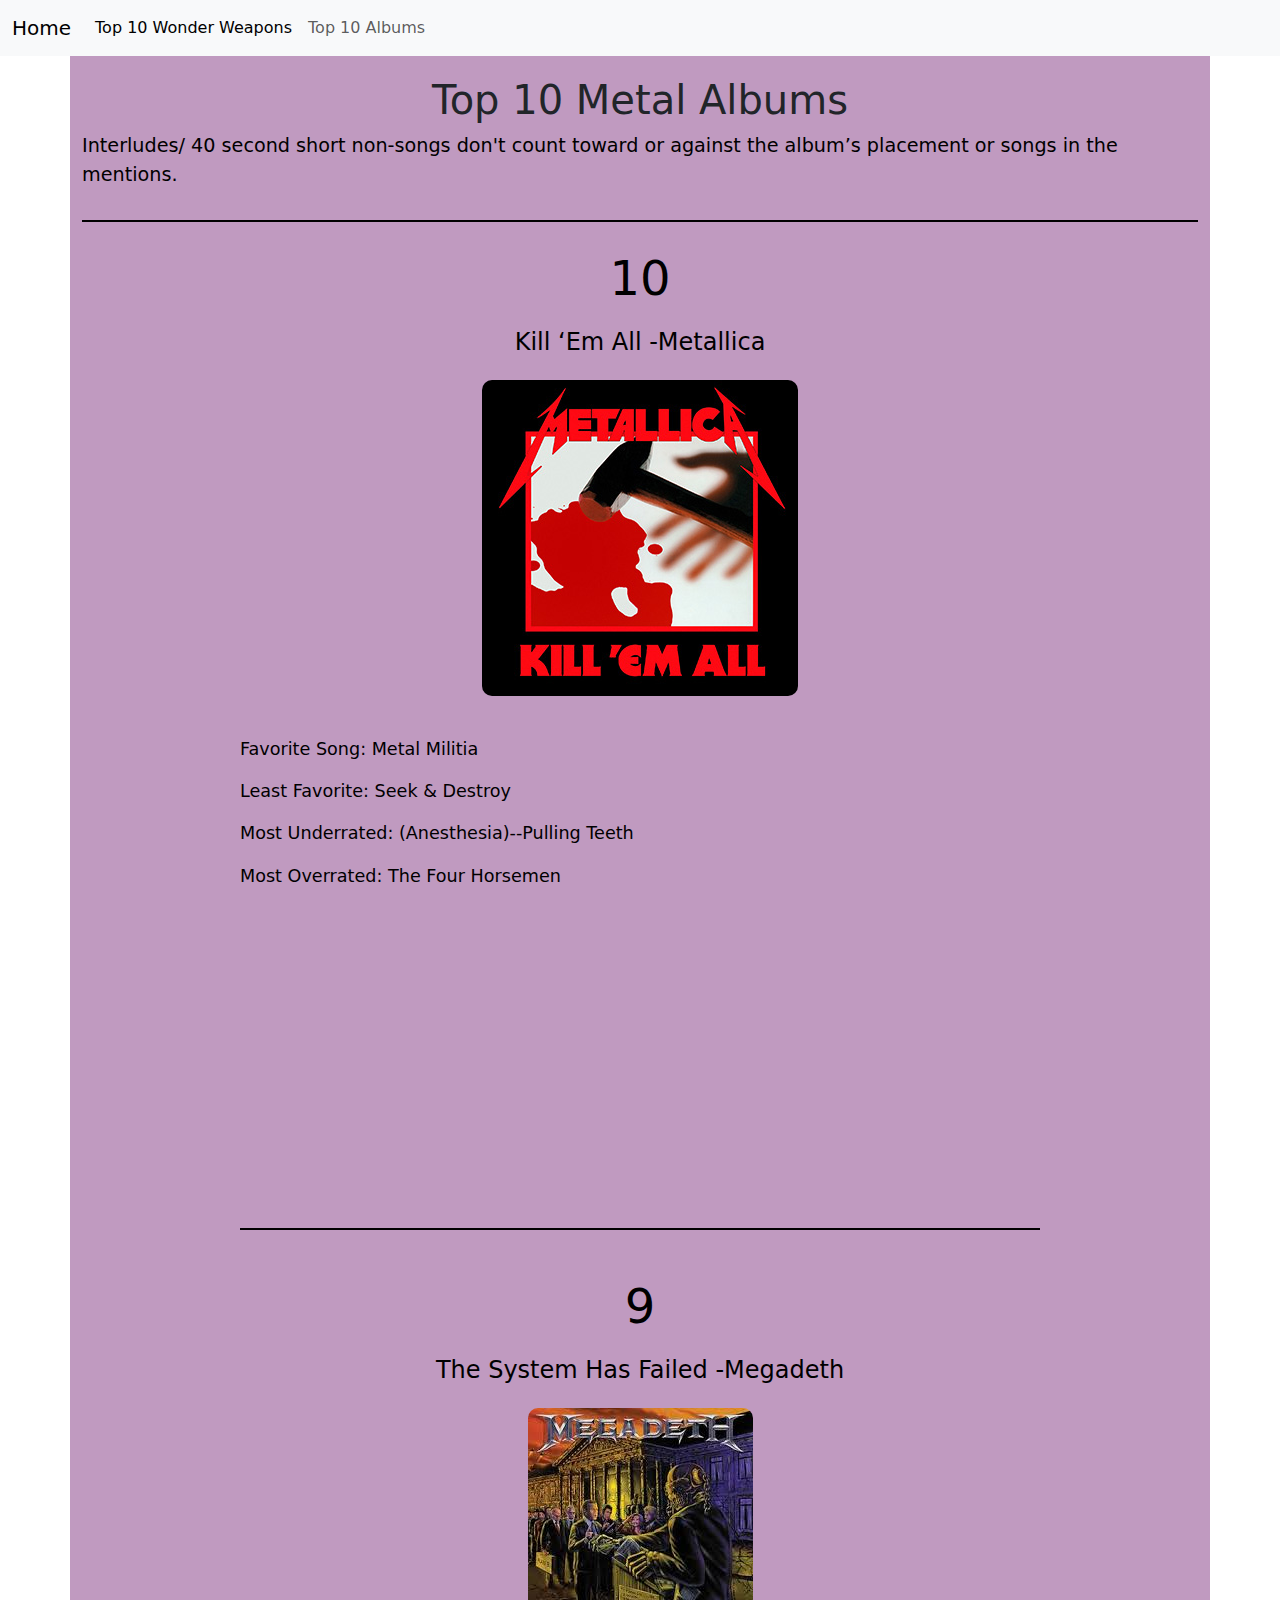
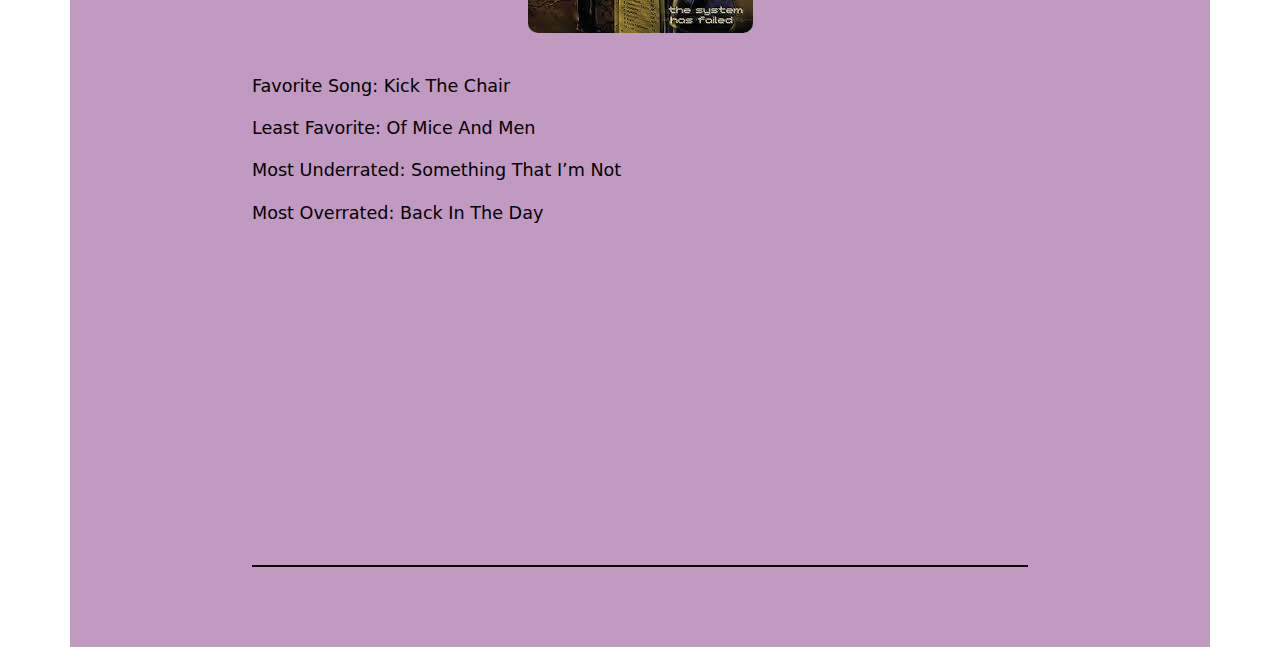
==== Pages/Albums10.html @ 33388f1d "Updt Temp" ====
<!doctype html>
<html lang="en">
  <head>
    <meta charset="utf-8">
    <meta name="viewport" content="width=device-width, initial-scale=1">
    <title>Top 10 Metal Albums</title>
    <link rel="stylesheet" href="../style.css">
    <link href="https://cdn.jsdelivr.net/npm/bootstrap@5.3.3/dist/css/bootstrap.min.css" rel="stylesheet" integrity="sha384-QWTKZyjpPEjISv5WaRU9OFeRpok6YctnYmDr5pNlyT2bRjXh0JMhjY6hW+ALEwIH" crossorigin="anonymous">
  </head>
  <body>

    <nav class="navbar navbar-expand-lg bg-body-tertiary">
        <div class="container-fluid">
          <a class="navbar-brand" href="../index.html">Home</a>
          <button class="navbar-toggler" type="button" data-bs-toggle="collapse" data-bs-target="#navbarSupportedContent" aria-controls="navbarSupportedContent" aria-expanded="false" aria-label="Toggle navigation">
            <span class="navbar-toggler-icon"></span>
          </button>
          <div class="collapse navbar-collapse" id="navbarSupportedContent">
            <ul class="navbar-nav me-auto mb-2 mb-lg-0">
              <li class="nav-item">
                <a class="nav-link active" aria-current="page" href="./Top10WonderWeapons.html">Top 10 Wonder Weapons</a>
              </li>
              <li class="nav-item">
                <a class="nav-link" href="./Albums10.html">Top 10 Albums</a>
              </li>
            </div>
        </div>
      </nav>



    <div class="container">
      <h1>Top 10 Metal Albums</h1>
      <p class="description">
        Interludes/ 40 second short non-songs don't count toward or against the album’s placement or songs in the mentions.
      </p>
      <div class="black-line"></div>
      

      <div class="weapon-ranking">
        <div class="rank-number">10</div>
        <div class="weapon-name">Kill ‘Em All -Metallica</div>
        <img
          class="weapon-image"
          src="../assets/AlbumCovers/Metallica_-_Kill_'Em_All_cover.jpg"
          alt="Kill em all"
        />
      </div>

      <div class="weapon-details">
        <p>Favorite Song: Metal Militia</p>
        <p>Least Favorite: Seek & Destroy</p>
        <p>Most Underrated: (Anesthesia)--Pulling Teeth</p>
        <p>Most Overrated: The Four Horsemen</p>
        <div class="center">
          <iframe width="560" height="315" src="https://www.youtube.com/embed/Iu5RT-3Kk08?si=b5c7g3G125PkaMPe" title="YouTube video player" frameborder="0" allow="accelerometer; autoplay; clipboard-write; encrypted-media; gyroscope; picture-in-picture; web-share" referrerpolicy="strict-origin-when-cross-origin" allowfullscreen></iframe>
      </div>

      <div class="black-line"></div>
        
      <div class="container">
      <div class="weapon-ranking">
        <div class="rank-number">9</div>
        <div class="weapon-name">The System Has Failed -Megadeth</div>
        <img
          class="weapon-image"
          src="../assets/AlbumCovers/Megadeth TSHF.jpg"
          alt="Kill em all"
        />
      </div>

      <div class="weapon-details">
        <p>Favorite Song: Kick The Chair</p>
        <p>Least Favorite: Of Mice And Men</p>
        <p>Most Underrated: Something That I’m Not</p>
        <p>Most Overrated: Back In The Day</p>
        <div class="center">
          <iframe width="560" height="315" src="https://www.youtube.com/embed/hDCAUJsULKE?si=nWB5c-pzXUw8uWWA" title="YouTube video player" frameborder="0" allow="accelerometer; autoplay; clipboard-write; encrypted-media; gyroscope; picture-in-picture; web-share" referrerpolicy="strict-origin-when-cross-origin" allowfullscreen></iframe>
      </div>

      <div class="black-line"></div>



    <script src="https://cdn.jsdelivr.net/npm/bootstrap@5.3.3/dist/js/bootstrap.bundle.min.js" integrity="sha384-YvpcrYf0tY3lHB60NNkmXc5s9fDVZLESaAA55NDzOxhy9GkcIdslK1eN7N6jIeHz" crossorigin="anonymous"></script>
  </body>
</html>
---- style.css ----
body {
    margin: 0;
    font-family: Arial, sans-serif;
    background-color: #d1b3d1;
  }
  
  .center {
    text-align: center;
  }
  
  .container {
    background-color: #c09ac0;
    padding: 20px;
    text-align: center;
    margin-left: 10%;
    margin-right: 10%;
  }
  
  h1 {
    font-size: 2.5rem;
    margin-bottom: 10px;
    color: #000;
  }
  
  .black-line {
    border: 1px solid black;
    width: 100%;
  }
  
  .description {
    font-size: 1.2rem;
    color: #000;
    margin-bottom: 30px;
    text-align: left;
  }
  
  .weapon-ranking {
    padding: 20px;
    border-radius: 5px;
  }
  
  .rank-number {
    font-size: 3rem;
    color: #000;
  }
  
  .weapon-name {
    font-size: 1.5rem;
    margin: 10px 0;
    color: #000;
  }
  
  .weapon-image {
    max-width: 50%;
    height: auto;
    border-radius: 10px;
    margin-top: 10px;
  }
  
  .weapon-details {
    margin: 20px auto;
    max-width: 800px;
    text-align: left;
    font-size: 1.1rem;
    color: #000;
  }
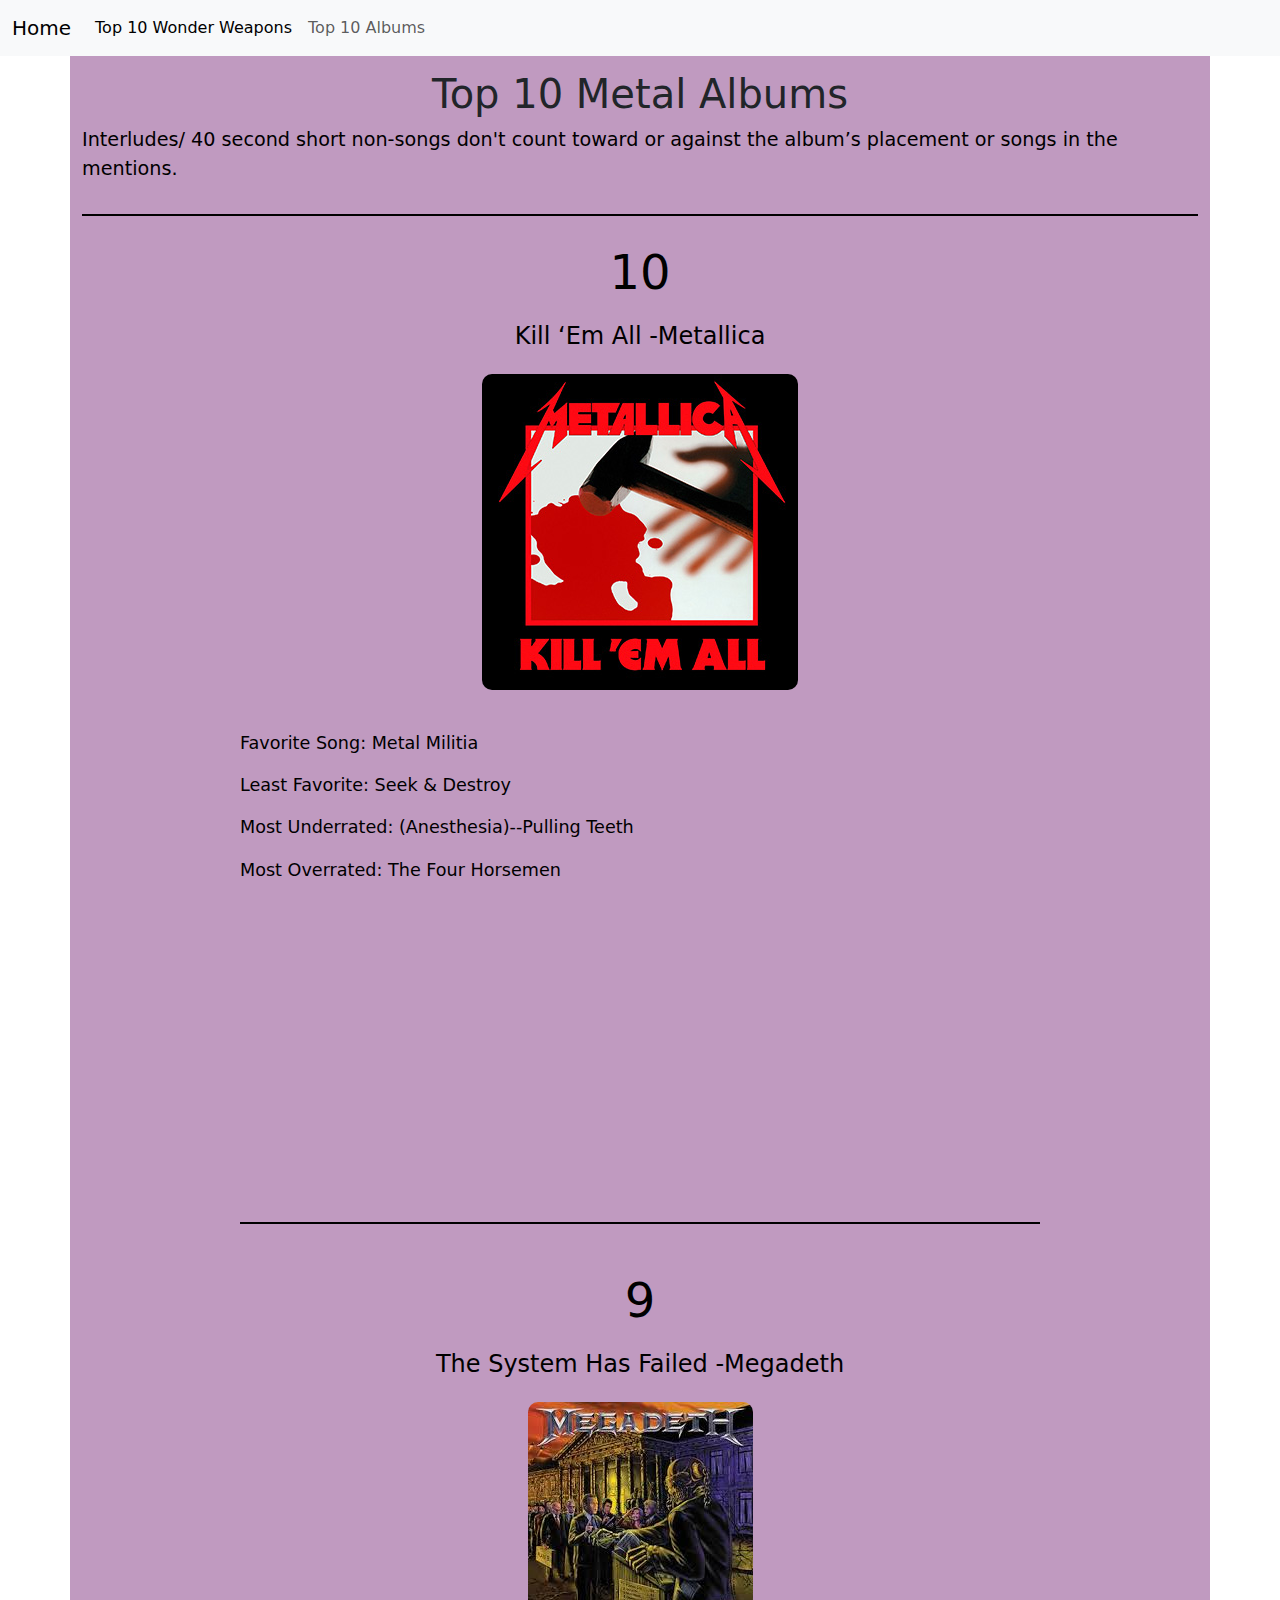
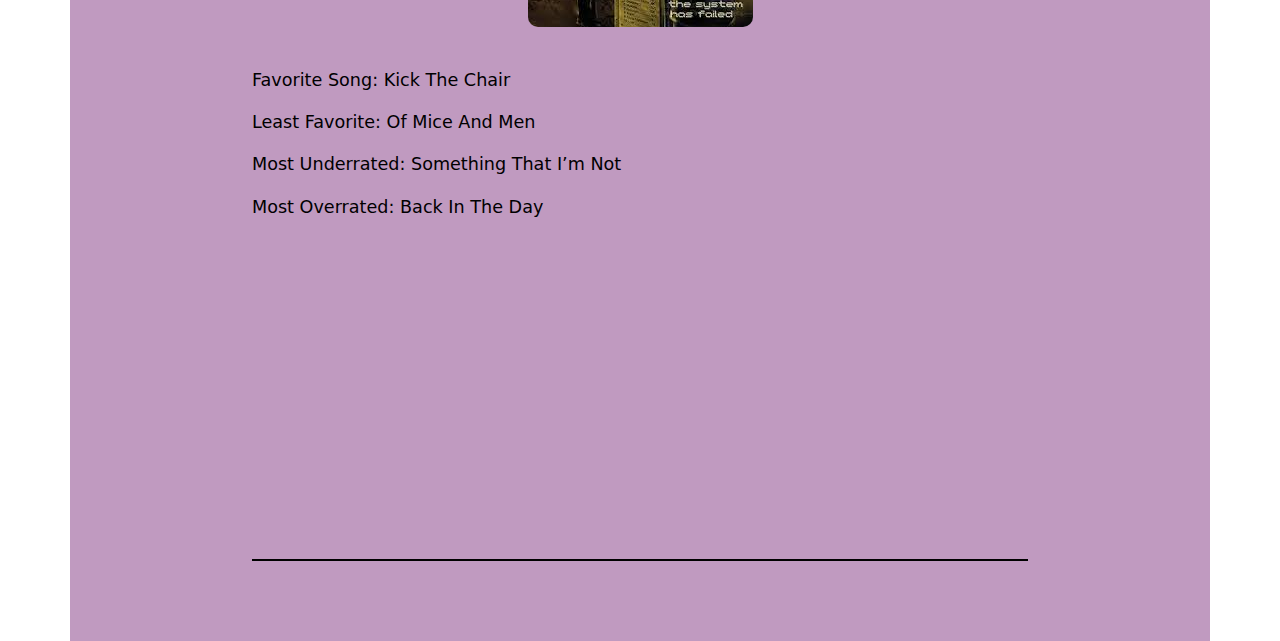
==== commit f420bf92: "upd temp2" ====
--- a/Pages/Albums10.html
+++ b/Pages/Albums10.html
@@ -9,7 +9,7 @@
   </head>
   <body>
 
-    <nav class="navbar navbar-expand-lg bg-body-tertiary">
+    <nav class="navbar navbar-expand-lg bg-body-tertiary fixed-top">
         <div class="container-fluid">
           <a class="navbar-brand" href="../index.html">Home</a>
           <button class="navbar-toggler" type="button" data-bs-toggle="collapse" data-bs-target="#navbarSupportedContent" aria-controls="navbarSupportedContent" aria-expanded="false" aria-label="Toggle navigation">
@@ -27,9 +27,8 @@
         </div>
       </nav>
 
-
-
-    <div class="container">
+      
+    <div class="container margin-top">
       <h1>Top 10 Metal Albums</h1>
       <p class="description">
         Interludes/ 40 second short non-songs don't count toward or against the album’s placement or songs in the mentions.
--- a/style.css
+++ b/style.css
@@ -1,67 +1,70 @@
 body {
-    margin: 0;
-    font-family: Arial, sans-serif;
-    background-color: #d1b3d1;
-  }
-  
-  .center {
-    text-align: center;
-  }
-  
-  .container {
-    background-color: #c09ac0;
-    padding: 20px;
-    text-align: center;
-    margin-left: 10%;
-    margin-right: 10%;
-  }
-  
-  h1 {
-    font-size: 2.5rem;
-    margin-bottom: 10px;
-    color: #000;
-  }
-  
-  .black-line {
-    border: 1px solid black;
-    width: 100%;
-  }
-  
-  .description {
-    font-size: 1.2rem;
-    color: #000;
-    margin-bottom: 30px;
-    text-align: left;
-  }
-  
-  .weapon-ranking {
-    padding: 20px;
-    border-radius: 5px;
-  }
-  
-  .rank-number {
-    font-size: 3rem;
-    color: #000;
-  }
-  
-  .weapon-name {
-    font-size: 1.5rem;
-    margin: 10px 0;
-    color: #000;
-  }
-  
-  .weapon-image {
-    max-width: 50%;
-    height: auto;
-    border-radius: 10px;
-    margin-top: 10px;
-  }
-  
-  .weapon-details {
-    margin: 20px auto;
-    max-width: 800px;
-    text-align: left;
-    font-size: 1.1rem;
-    color: #000;
-  }
-  +  margin: 0;
+  font-family: Arial, sans-serif;
+  background-color: #d1b3d1;
+}
+
+.center {
+  text-align: center;
+}
+
+.container {
+  background-color: #c09ac0;
+  padding: 20px;
+  text-align: center;
+  margin-left: 10%;
+  margin-right: 10%;
+}
+
+h1 {
+  font-size: 2.5rem;
+  margin-bottom: 10px;
+  color: #000;
+}
+
+.black-line {
+  border: 1px solid black;
+  width: 100%;
+}
+
+.description {
+  font-size: 1.2rem;
+  color: #000;
+  margin-bottom: 30px;
+  text-align: left;
+}
+
+.weapon-ranking {
+  padding: 20px;
+  border-radius: 5px;
+}
+
+.rank-number {
+  font-size: 3rem;
+  color: #000;
+}
+
+.weapon-name {
+  font-size: 1.5rem;
+  margin: 10px 0;
+  color: #000;
+}
+
+.weapon-image {
+  max-width: 50%;
+  height: auto;
+  border-radius: 10px;
+  margin-top: 10px;
+}
+
+.weapon-details {
+  margin: 20px auto;
+  max-width: 800px;
+  text-align: left;
+  font-size: 1.1rem;
+  color: #000;
+}
+
+.margin-top{
+  margin-top: 50px;
+}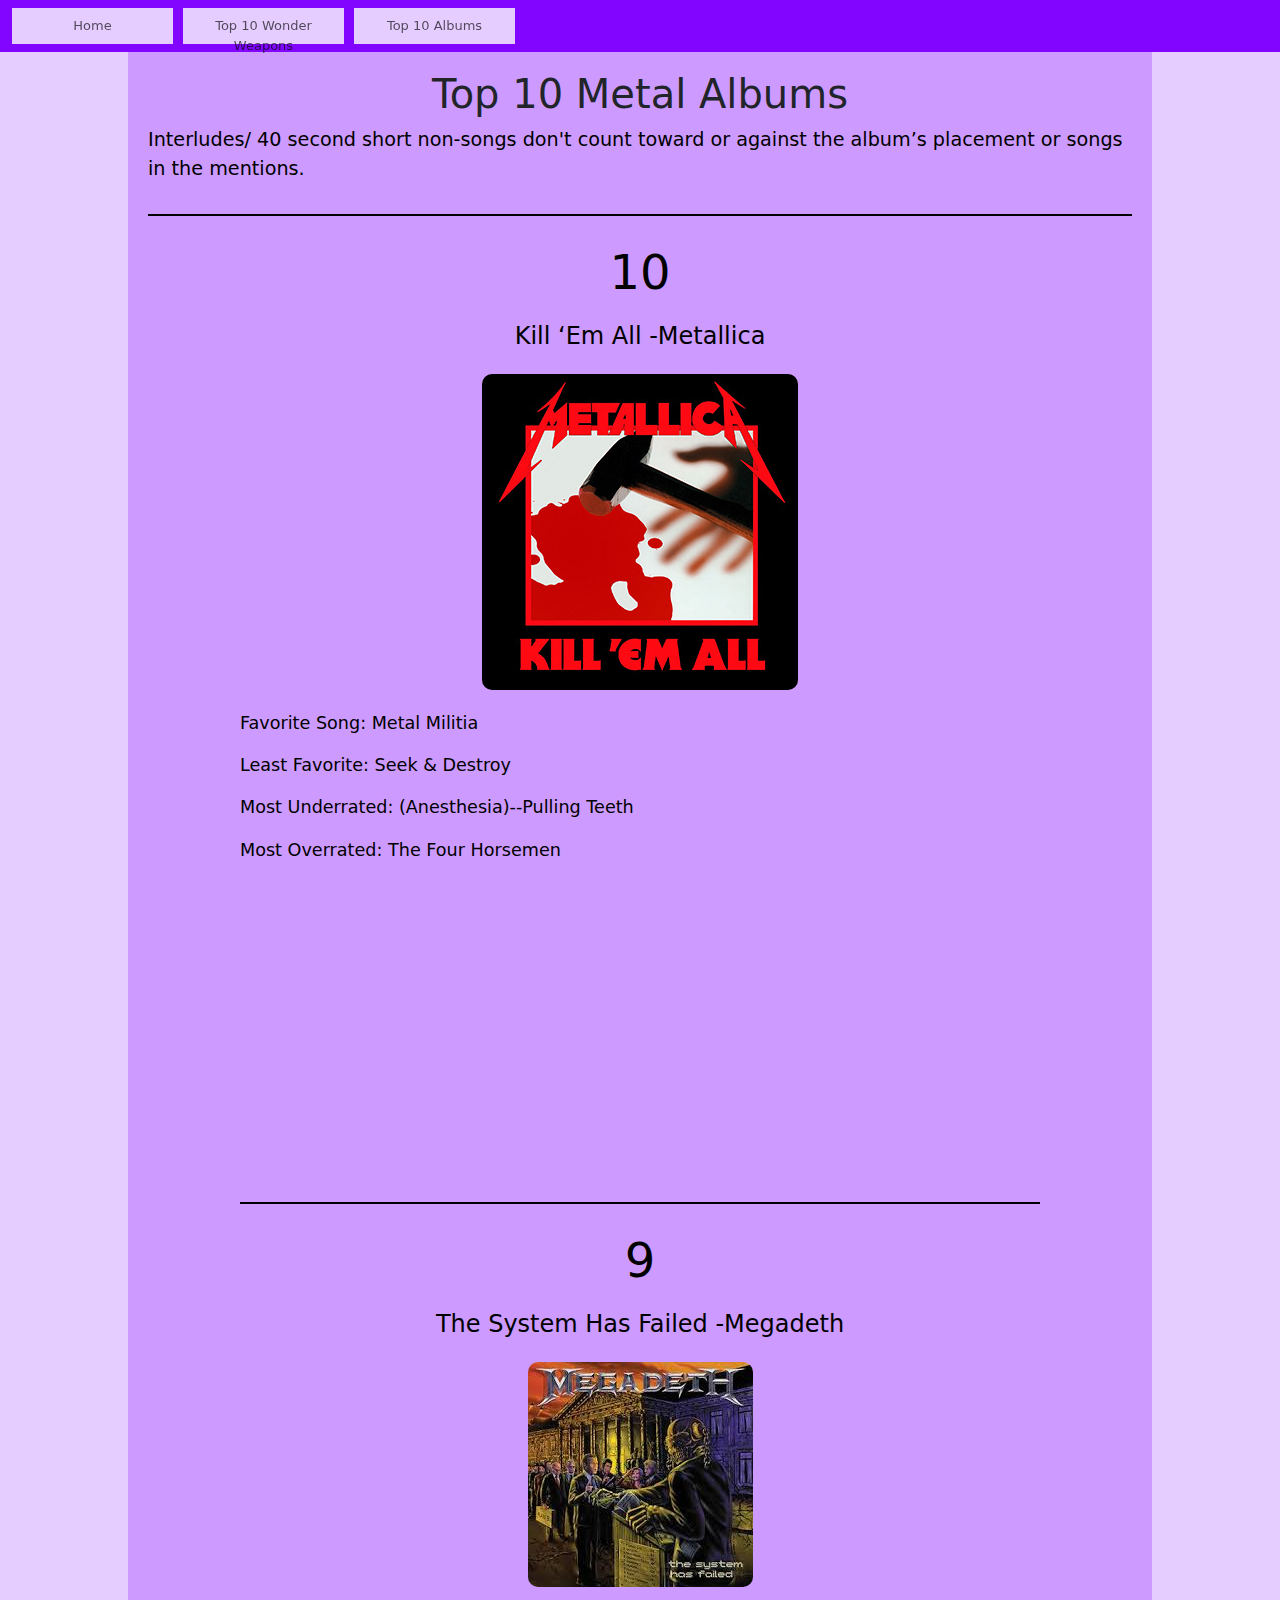
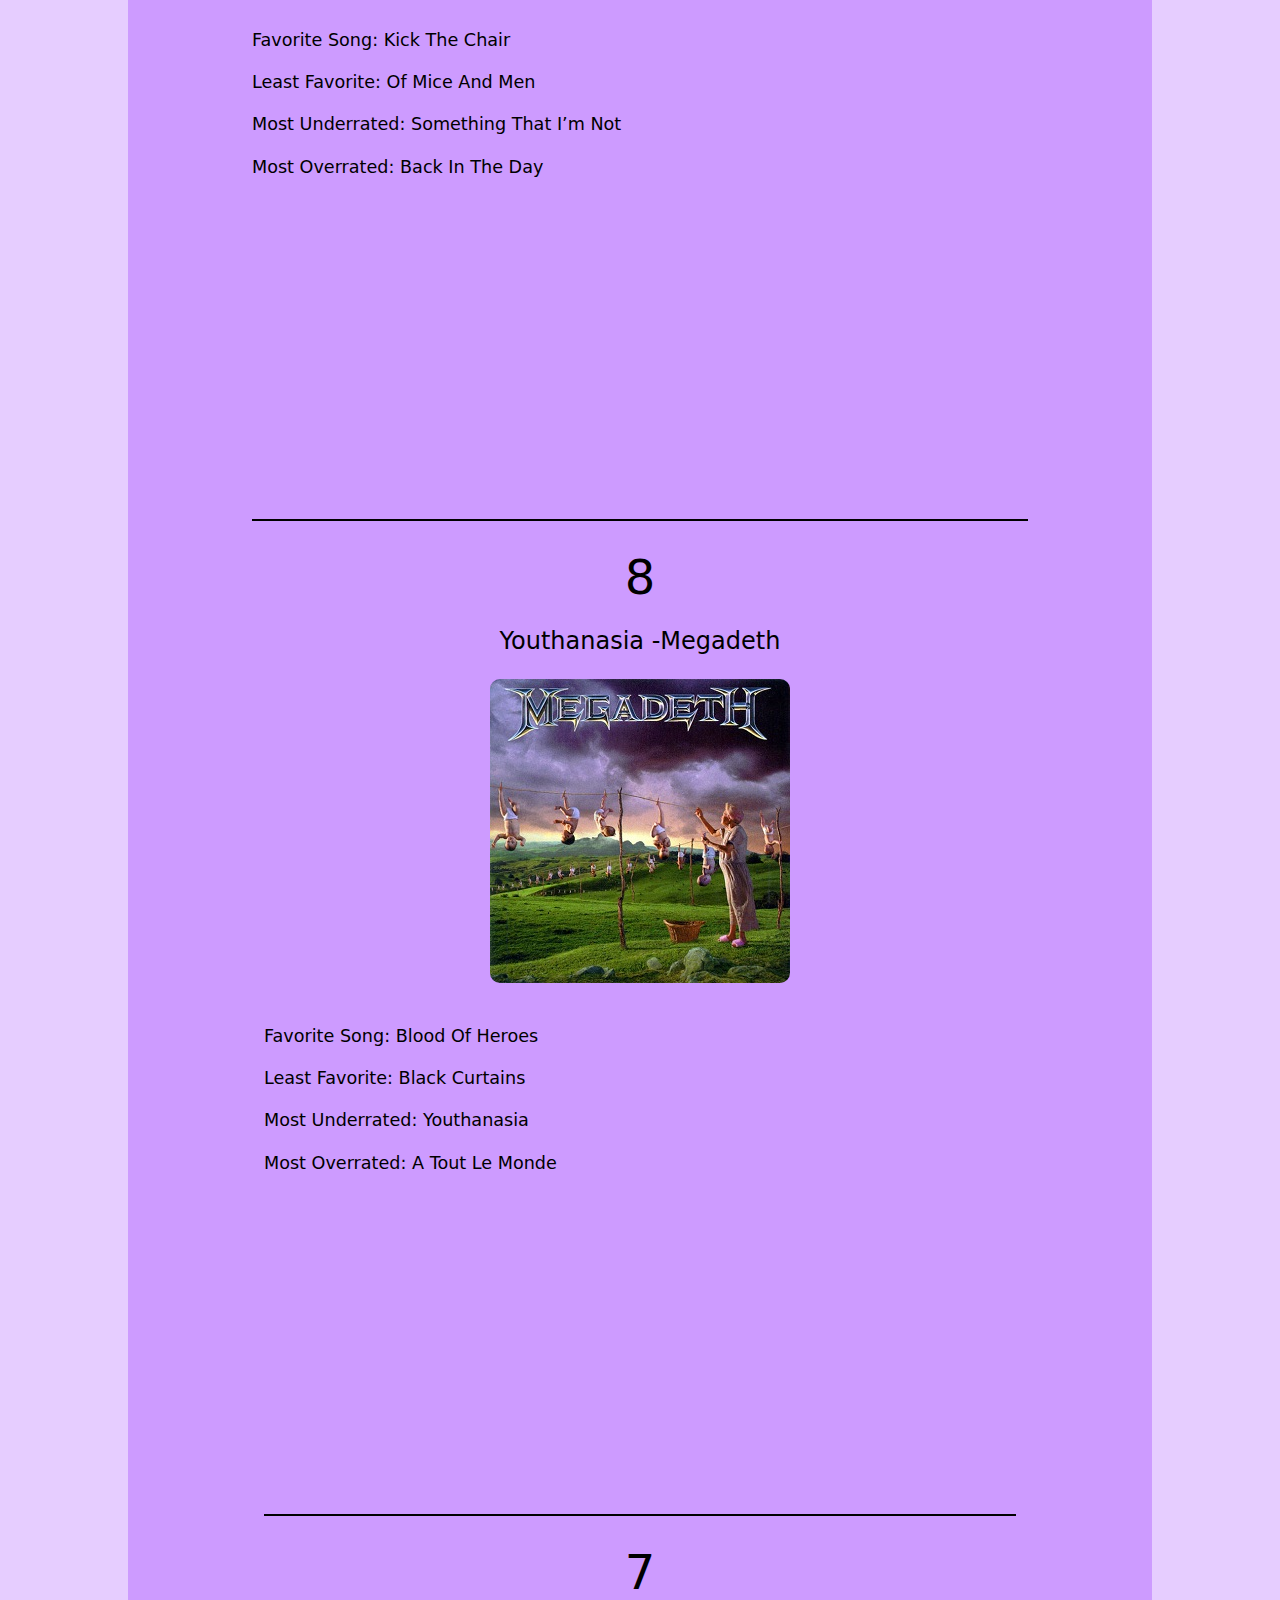
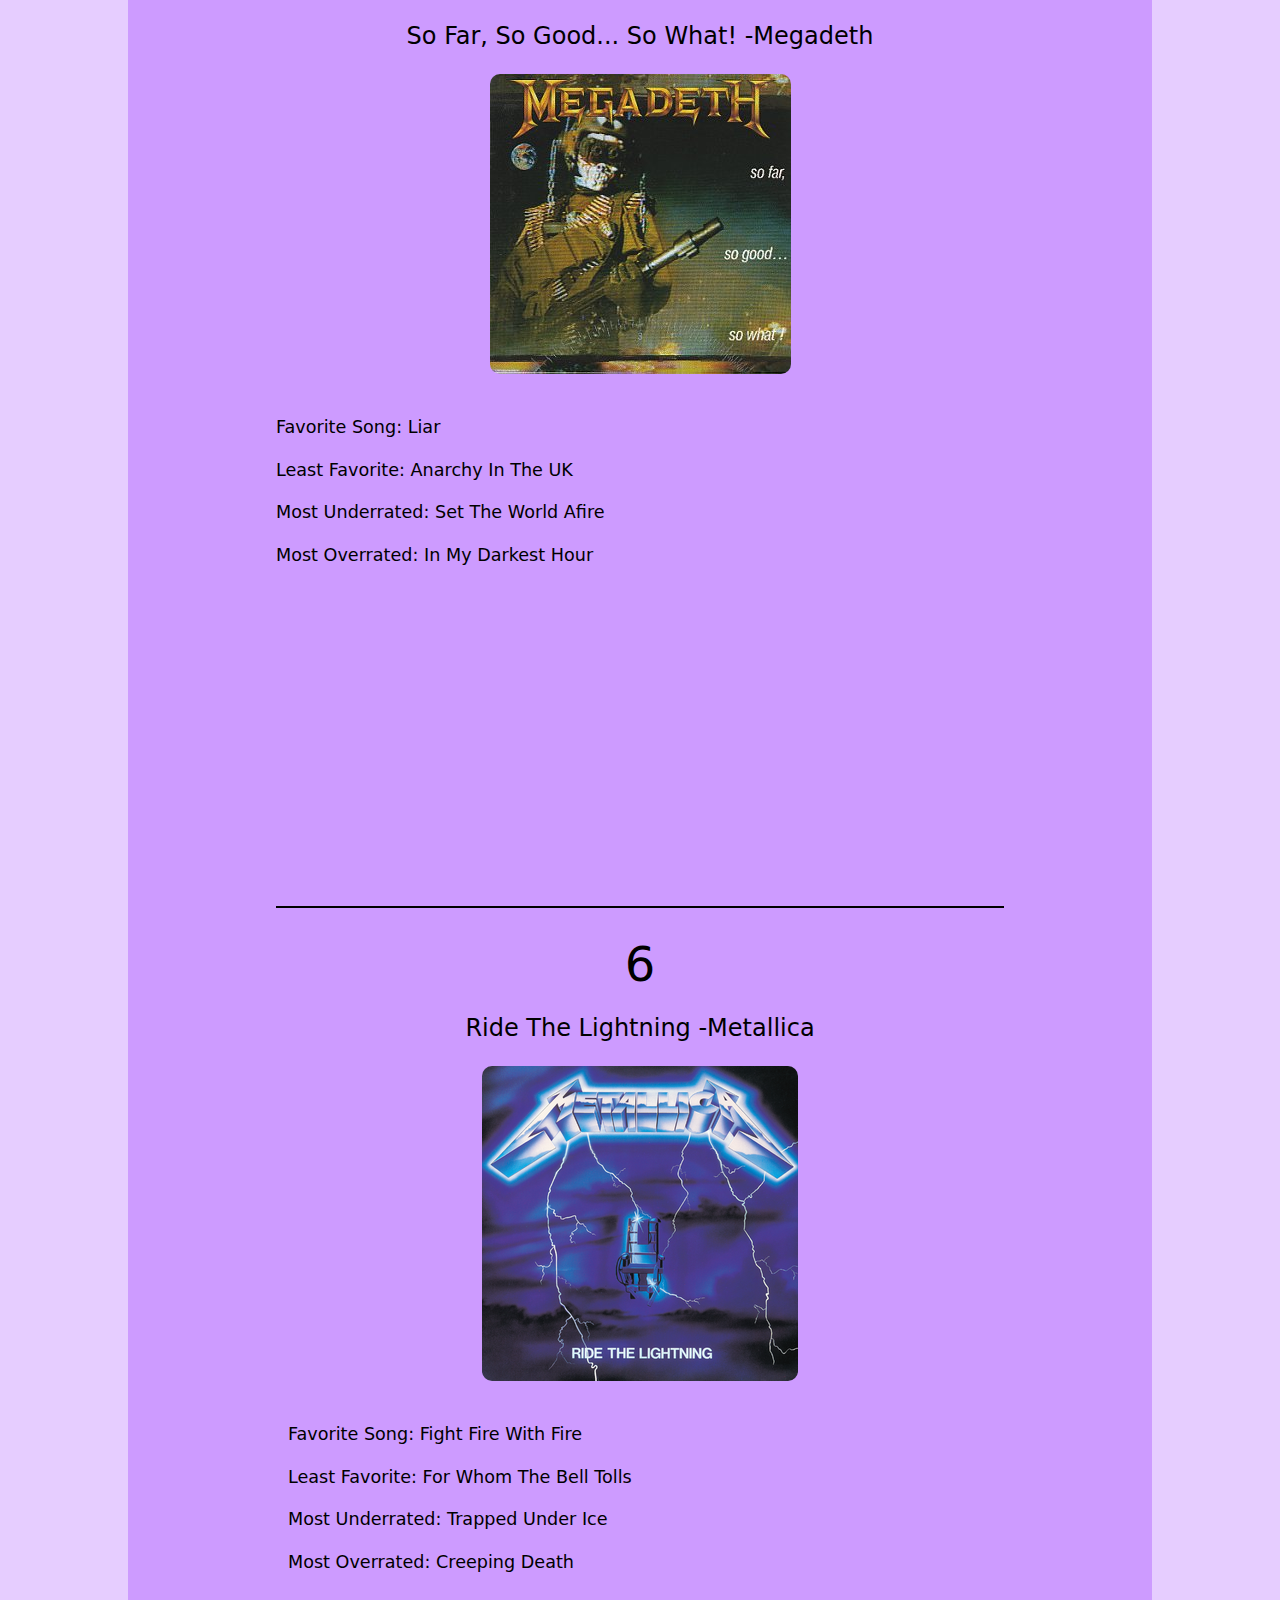
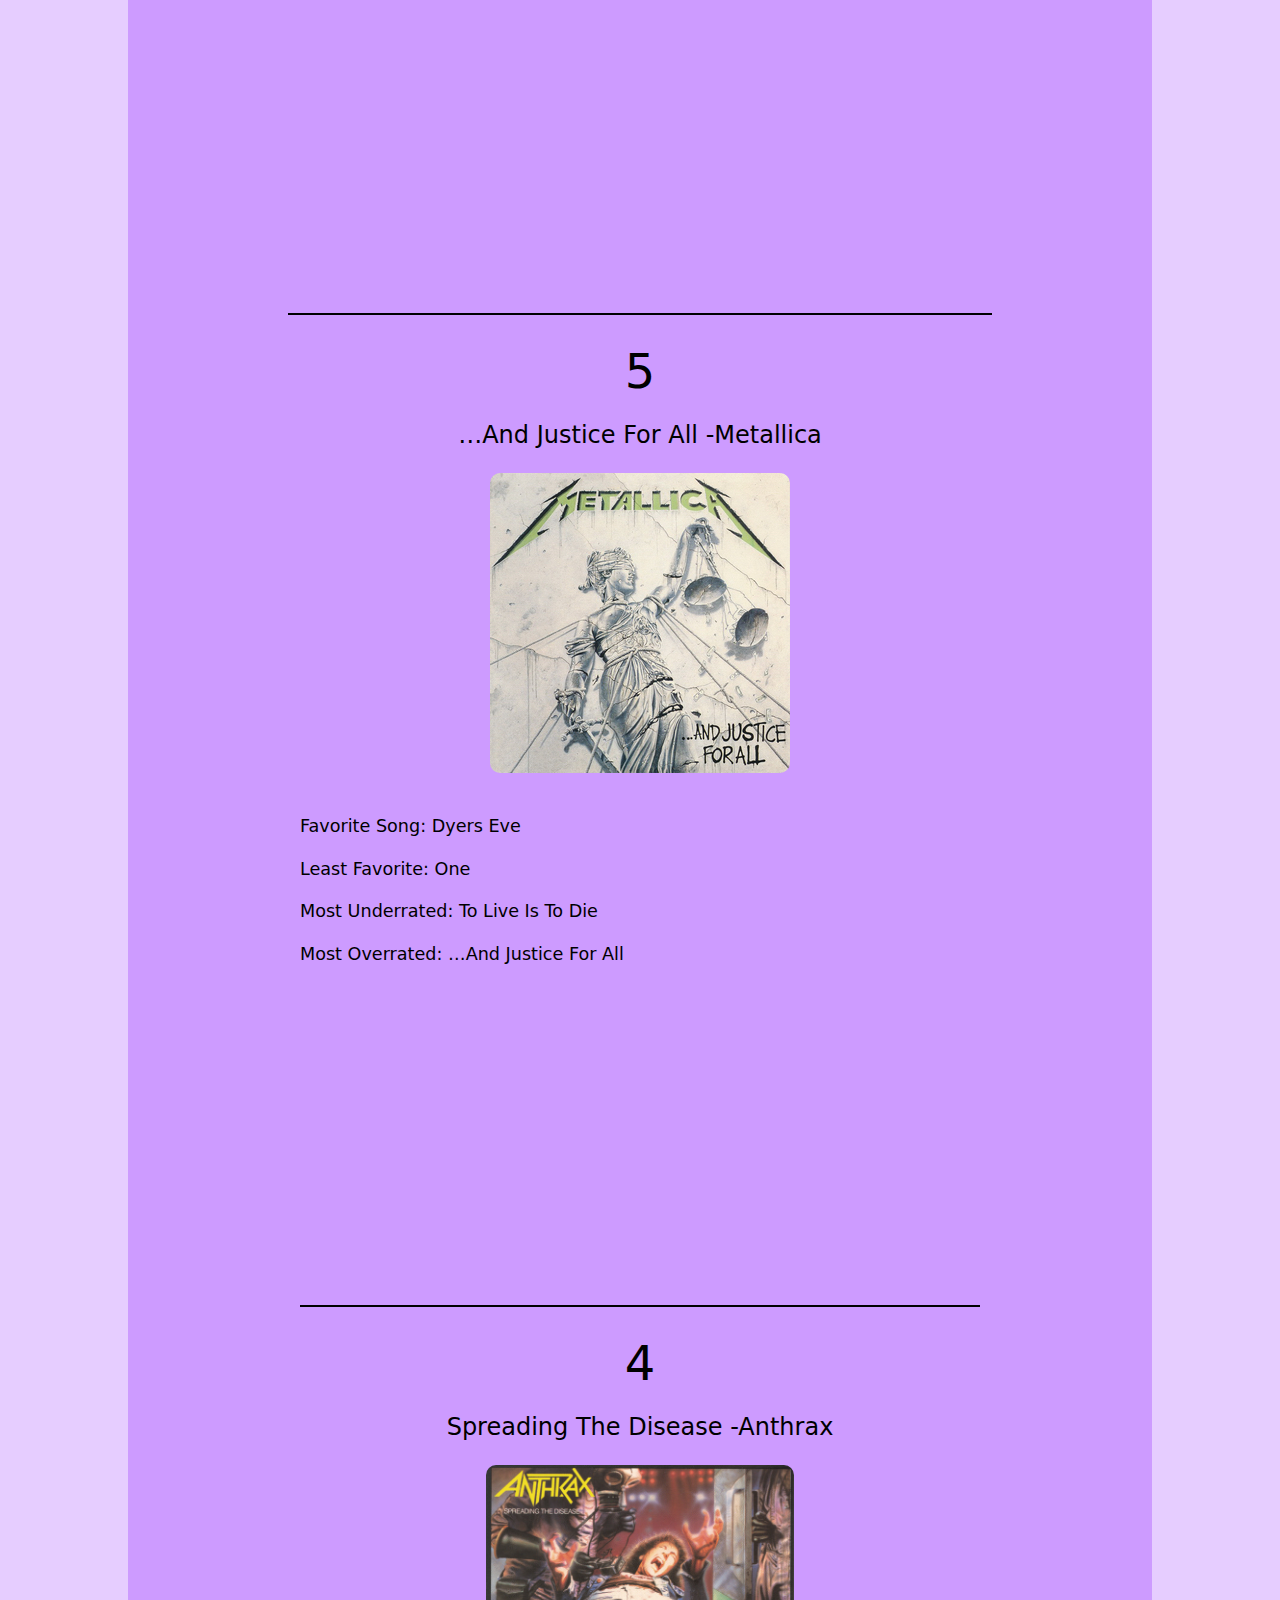
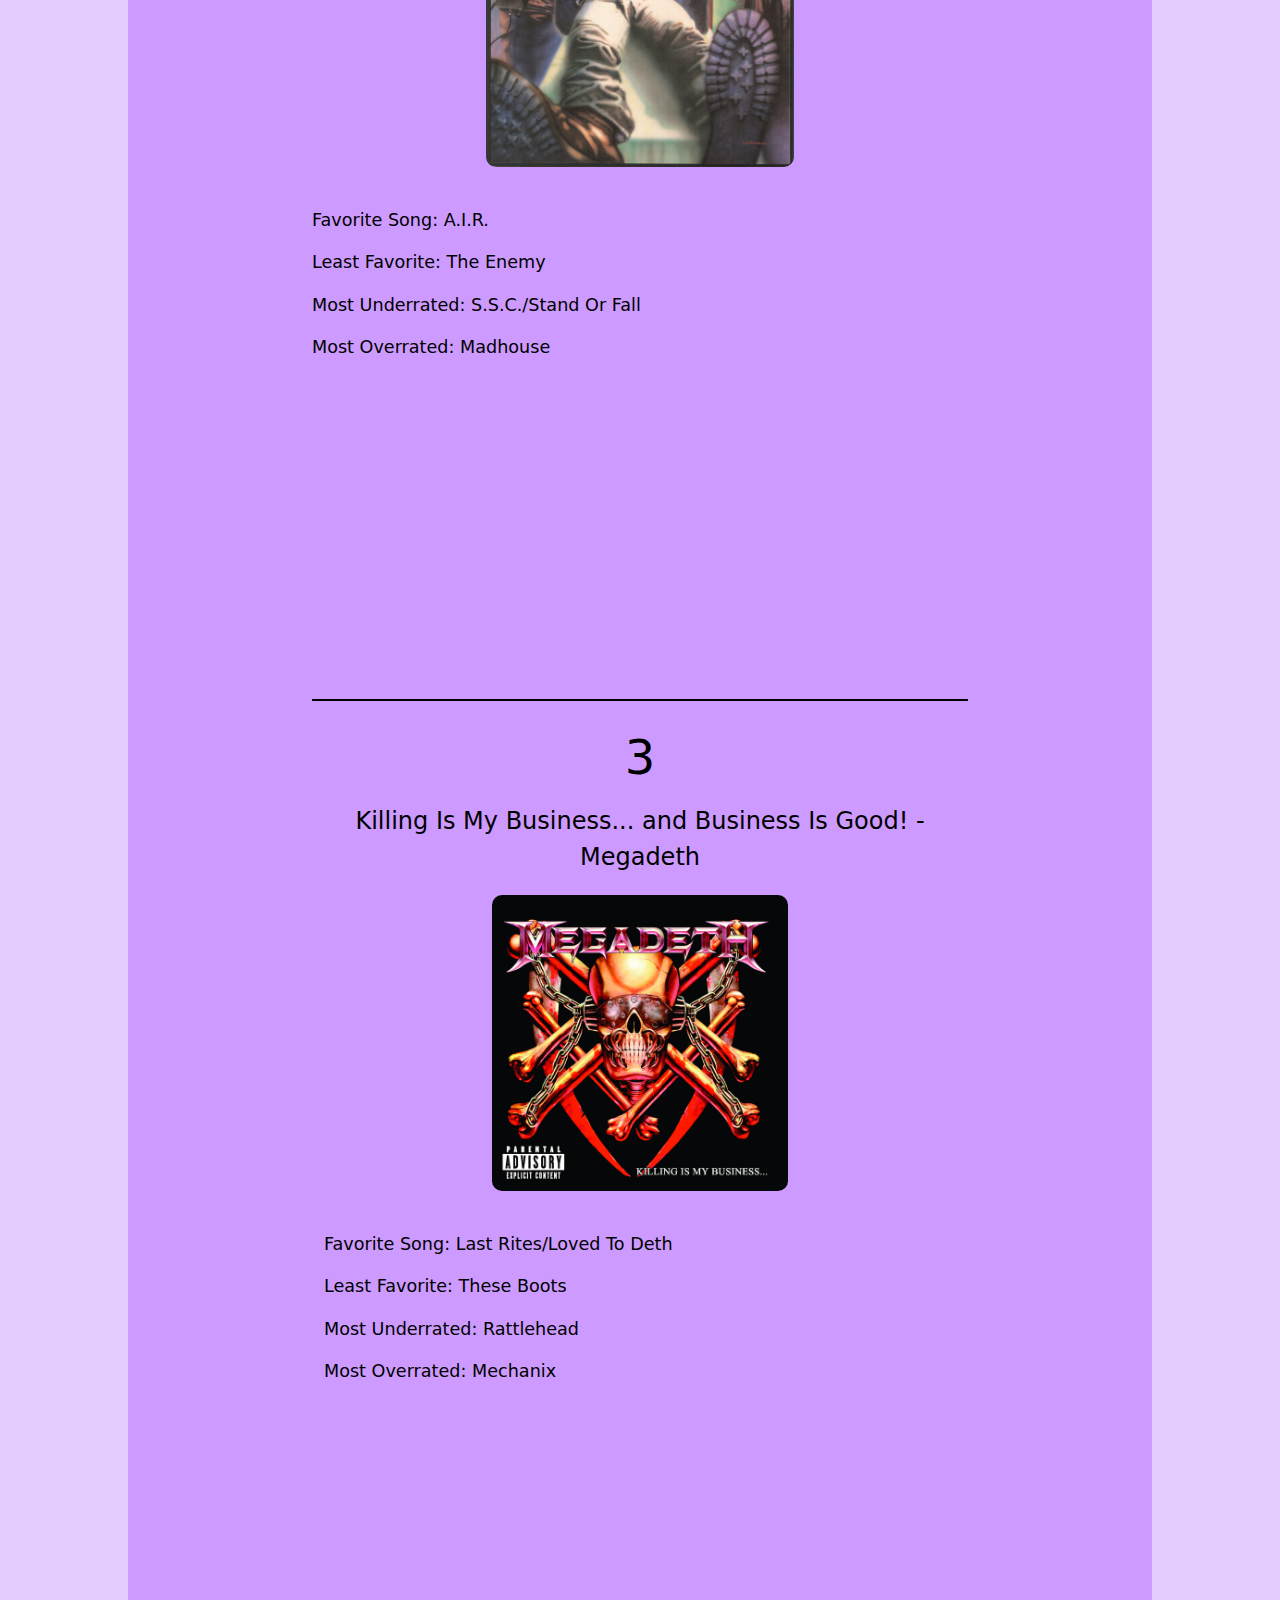
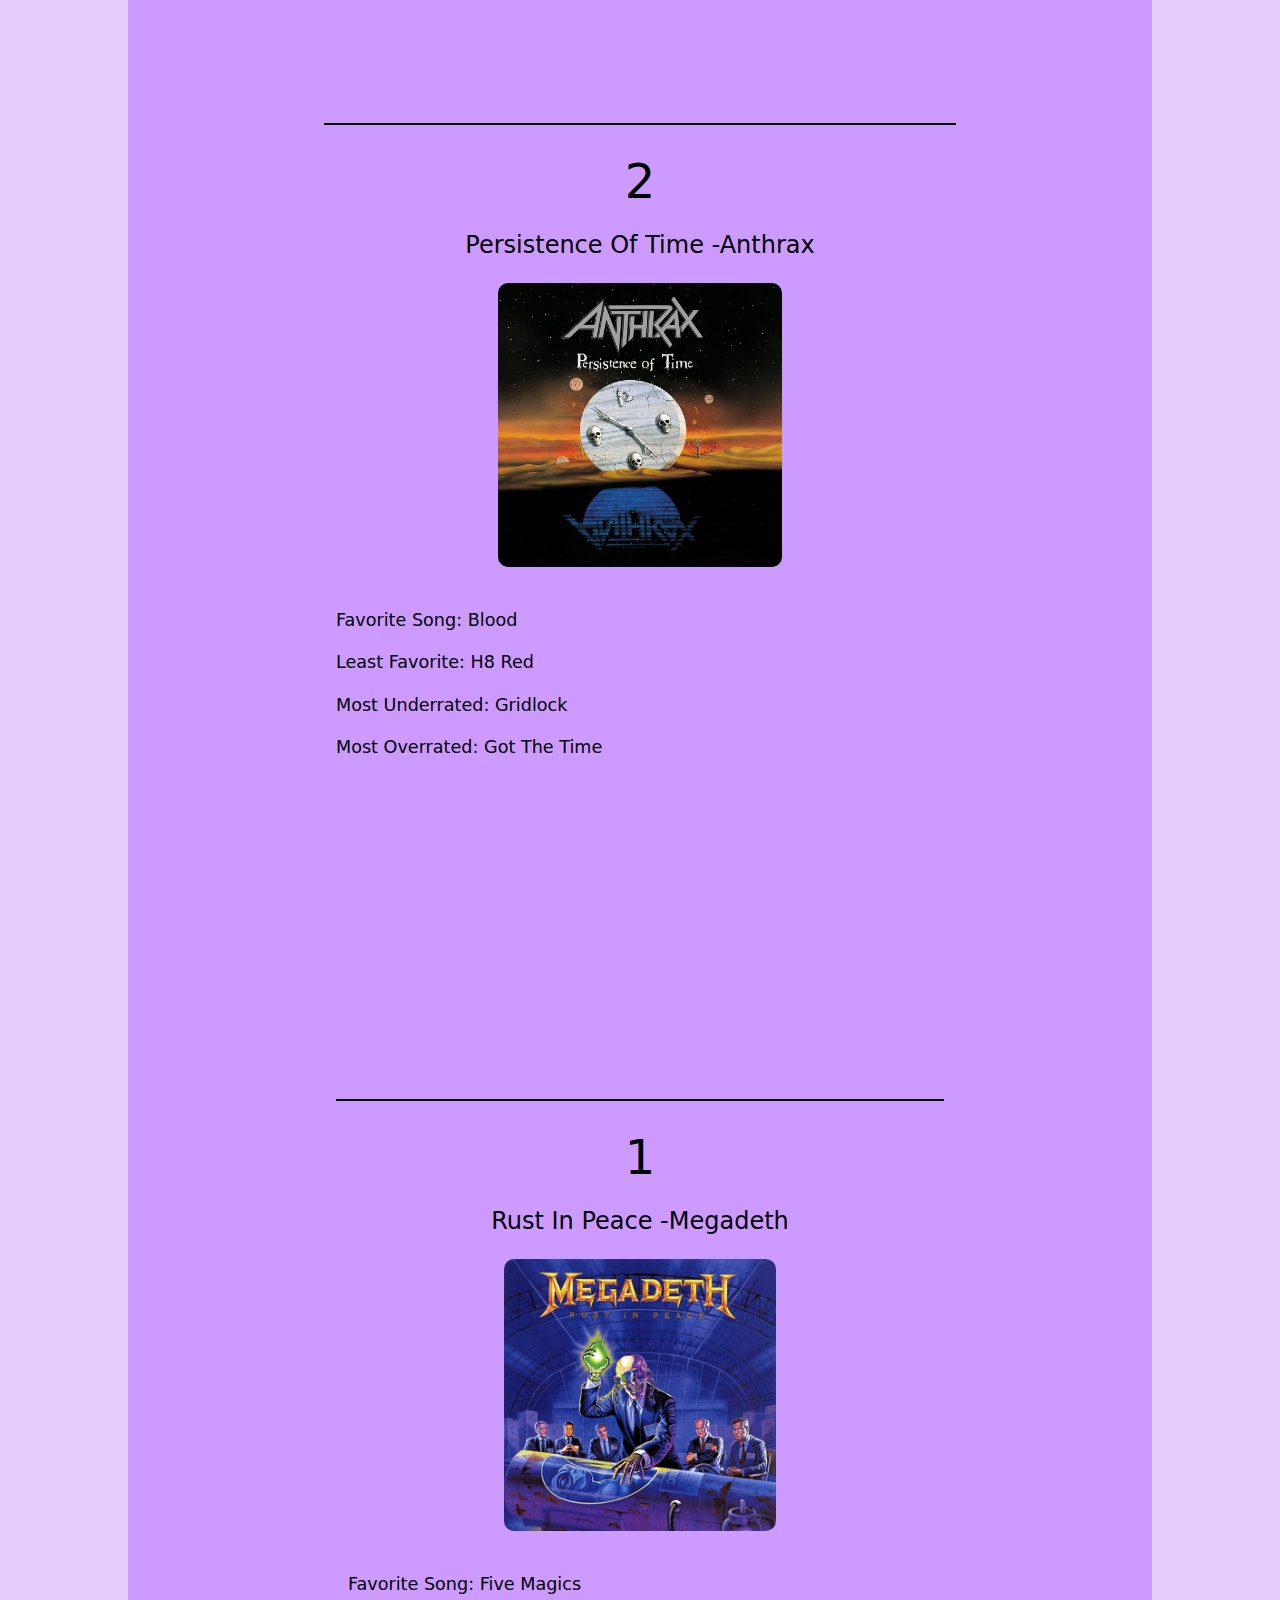
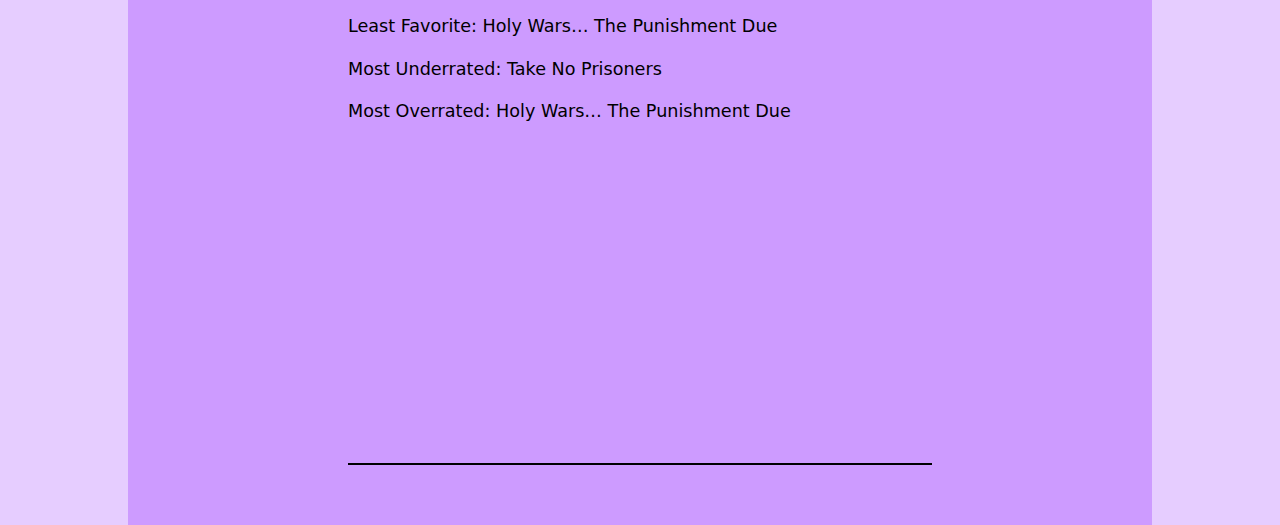
==== commit 8b062c5c: "+ New Nav" ====
--- a/Pages/Albums10.html
+++ b/Pages/Albums10.html
@@ -9,26 +9,25 @@
   </head>
   <body>
 
-    <nav class="navbar navbar-expand-lg bg-body-tertiary fixed-top">
-        <div class="container-fluid">
-          <a class="navbar-brand" href="../index.html">Home</a>
-          <button class="navbar-toggler" type="button" data-bs-toggle="collapse" data-bs-target="#navbarSupportedContent" aria-controls="navbarSupportedContent" aria-expanded="false" aria-label="Toggle navigation">
-            <span class="navbar-toggler-icon"></span>
-          </button>
-          <div class="collapse navbar-collapse" id="navbarSupportedContent">
-            <ul class="navbar-nav me-auto mb-2 mb-lg-0">
-              <li class="nav-item">
-                <a class="nav-link active" aria-current="page" href="./Top10WonderWeapons.html">Top 10 Wonder Weapons</a>
-              </li>
-              <li class="nav-item">
-                <a class="nav-link" href="./Albums10.html">Top 10 Albums</a>
-              </li>
-            </div>
+    <nav class="navbar navbar-expand-lg fixed-top nav-color-edit">
+      <div class="container-fluid nav-color-edit">
+        <div class="collapse navbar-collapse nav-color-edit" id="navbarSupportedContent">
+          <ul class="navbar-nav me-auto mb-2 mb-lg-0 nav-color-edit">
+            <li class="nav-item nav-item-change">
+              <a class="nav-link" href="../index.html">Home</a>
+            </li>
+            <li class="nav-item nav-item-change">
+              <a class="nav-link" href="./Top10WonderWeapons.html">Top 10 Wonder Weapons</a>
+            </li>
+            <li class="nav-item nav-item-change">
+              <a class="nav-link" href="./Albums10.html">Top 10 Albums</a>
+            </li>
         </div>
-      </nav>
-
-      
-    <div class="container margin-top">
+      </div>
+    </nav>
+
+      
+    <div class="container1 margin-top">
       <h1>Top 10 Metal Albums</h1>
       <p class="description">
         Interludes/ 40 second short non-songs don't count toward or against the album’s placement or songs in the mentions.
@@ -44,7 +43,7 @@
           src="../assets/AlbumCovers/Metallica_-_Kill_'Em_All_cover.jpg"
           alt="Kill em all"
         />
-      </div>
+      
 
       <div class="weapon-details">
         <p>Favorite Song: Metal Militia</p>
@@ -58,13 +57,13 @@
       <div class="black-line"></div>
         
       <div class="container">
-      <div class="weapon-ranking">
+      <div class="weapon-ranking center">
         <div class="rank-number">9</div>
         <div class="weapon-name">The System Has Failed -Megadeth</div>
         <img
           class="weapon-image"
           src="../assets/AlbumCovers/Megadeth TSHF.jpg"
-          alt="Kill em all"
+          alt="The System Has Failed"
         />
       </div>
 
@@ -81,6 +80,196 @@
 
 
 
+      <div class="container">
+        <div class="weapon-ranking center">
+          <div class="rank-number">8</div>
+          <div class="weapon-name">Youthanasia -Megadeth</div>
+          <img
+            class="weapon-image"
+            src="../assets/AlbumCovers/Megadeth-Youthanasia.jpg"
+            alt="Youthanasia"
+          />
+        </div>
+  
+        <div class="weapon-details">
+          <p>Favorite Song: Blood Of Heroes</p>
+          <p>Least Favorite: Black Curtains</p>
+          <p>Most Underrated: Youthanasia</p>
+          <p>Most Overrated: A Tout Le Monde</p>
+          <div class="center">
+            <iframe width="560" height="315" src="https://www.youtube.com/embed/Sl_I8P6oY8s?si=dBVLfFo6KTL_0hQr" title="YouTube video player" frameborder="0" allow="accelerometer; autoplay; clipboard-write; encrypted-media; gyroscope; picture-in-picture; web-share" referrerpolicy="strict-origin-when-cross-origin" allowfullscreen></iframe>
+        </div>
+  
+        <div class="black-line"></div>
+
+
+        <div class="container">
+          <div class="weapon-ranking center">
+            <div class="rank-number">7</div>
+            <div class="weapon-name">So Far, So Good... So What! -Megadeth</div>
+            <img
+              class="weapon-image"
+              src="../assets/AlbumCovers/Megadeth-SoFar.jpg"
+              alt=""
+            />
+          </div>
+    
+          <div class="weapon-details">
+            <p>Favorite Song: Liar</p>
+            <p>Least Favorite: Anarchy In The UK</p>
+            <p>Most Underrated: Set The World Afire</p>
+            <p>Most Overrated: In My Darkest Hour</p>
+            <div class="center">
+              <iframe width="560" height="315" src="https://www.youtube.com/embed/A8IIatQgJnA?si=WiGCZeXRymzVpFNS" title="YouTube video player" frameborder="0" allow="accelerometer; autoplay; clipboard-write; encrypted-media; gyroscope; picture-in-picture; web-share" referrerpolicy="strict-origin-when-cross-origin" allowfullscreen></iframe>
+          </div>
+    
+          <div class="black-line"></div>
+        
+
+
+          <div class="container">
+            <div class="weapon-ranking center">
+              <div class="rank-number">6</div>
+              <div class="weapon-name">Ride The Lightning -Metallica</div>
+              <img
+                class="weapon-image"
+                src="../assets/AlbumCovers/Ridetl.png"
+                alt=""
+              />
+            </div>
+      
+            <div class="weapon-details">
+              <p>Favorite Song: Fight Fire With Fire</p>
+              <p>Least Favorite: For Whom The Bell Tolls</p>
+              <p>Most Underrated: Trapped Under Ice</p>
+              <p>Most Overrated: Creeping Death</p>
+              <div class="center">
+                <iframe width="560" height="315" src="https://www.youtube.com/embed/oD3pm71Scm0?si=EinLtuVc4EHjOjvG" title="YouTube video player" frameborder="0" allow="accelerometer; autoplay; clipboard-write; encrypted-media; gyroscope; picture-in-picture; web-share" referrerpolicy="strict-origin-when-cross-origin" allowfullscreen></iframe>
+            </div>
+      
+            <div class="black-line"></div>
+
+
+            <div class="container">
+              <div class="weapon-ranking center">
+                <div class="rank-number">5</div>
+                <div class="weapon-name">…And Justice For All -Metallica</div>
+                <img
+                  class="weapon-image"
+                  src="../assets/AlbumCovers/Metallica_-_...And_Justice_for_All_cover.jpg"
+                  alt=""
+                />
+              </div>
+        
+              <div class="weapon-details">
+                <p>Favorite Song: Dyers Eve</p>
+                <p>Least Favorite: One</p>
+                <p>Most Underrated: To Live Is To Die</p>
+                <p>Most Overrated: …And Justice For All</p>
+                <div class="center">
+                  <iframe width="560" height="315" src="https://www.youtube.com/embed/QnXOSUQ5HJY?si=eo3kX64eQKNZp_QX" title="YouTube video player" frameborder="0" allow="accelerometer; autoplay; clipboard-write; encrypted-media; gyroscope; picture-in-picture; web-share" referrerpolicy="strict-origin-when-cross-origin" allowfullscreen></iframe>
+              </div>
+        
+              <div class="black-line"></div>
+
+
+              <div class="container">
+                <div class="weapon-ranking center">
+                  <div class="rank-number">4</div>
+                  <div class="weapon-name">Spreading The Disease -Anthrax</div>
+                  <img
+                    class="weapon-image"
+                    src="../assets/AlbumCovers/Atrx Spread.jpg"
+                    alt=""
+                  />
+                </div>
+          
+                <div class="weapon-details">
+                  <p>Favorite Song: A.I.R.</p>
+                  <p>Least Favorite: The Enemy</p>
+                  <p>Most Underrated: S.S.C./Stand Or Fall</p>
+                  <p>Most Overrated: Madhouse</p>
+                  <div class="center">
+                    <iframe width="560" height="315" src="https://www.youtube.com/embed/nR_a9wZbkVw?si=xHLbSQgLAHojpsuX" title="YouTube video player" frameborder="0" allow="accelerometer; autoplay; clipboard-write; encrypted-media; gyroscope; picture-in-picture; web-share" referrerpolicy="strict-origin-when-cross-origin" allowfullscreen></iframe>
+                </div>
+          
+                <div class="black-line"></div>
+
+
+                <div class="container">
+                  <div class="weapon-ranking center">
+                    <div class="rank-number">3</div>
+                    <div class="weapon-name">Killing Is My Business... and Business Is Good! -Megadeth</div>
+                    <img
+                      class="weapon-image"
+                      src="../assets/AlbumCovers/Megadeth KIMB.jpg"
+                      alt=""
+                    />
+                  </div>
+            
+                  <div class="weapon-details">
+                    <p>Favorite Song: Last Rites/Loved To Deth</p>
+                    <p>Least Favorite: These Boots</p>
+                    <p>Most Underrated: Rattlehead</p>
+                    <p>Most Overrated: Mechanix</p>
+                    <div class="center">
+                      <iframe width="560" height="315" src="https://www.youtube.com/embed/7SySQwzIwvU?si=Nxk0JLGXIRV_rMVh" title="YouTube video player" frameborder="0" allow="accelerometer; autoplay; clipboard-write; encrypted-media; gyroscope; picture-in-picture; web-share" referrerpolicy="strict-origin-when-cross-origin" allowfullscreen></iframe>
+                  </div>
+                  
+            
+                  <div class="black-line"></div>
+
+
+
+                  <div class="container">
+                    <div class="weapon-ranking center">
+                      <div class="rank-number">2</div>
+                      <div class="weapon-name">Persistence Of Time -Anthrax</div>
+                      <img
+                        class="weapon-image"
+                        src="../assets/AlbumCovers/Atrx Persist.jpg"
+                        alt=""
+                      />
+                    </div>
+              
+                    <div class="weapon-details">
+                      <p>Favorite Song: Blood</p>
+                      <p>Least Favorite: H8 Red</p>
+                      <p>Most Underrated: Gridlock</p>
+                      <p>Most Overrated: Got The Time</p>
+                      <div class="center">
+                        <iframe width="560" height="315" src="https://www.youtube.com/embed/BBFAJgHyF3c?si=IzjtHhSOJcbaqV4O" title="YouTube video player" frameborder="0" allow="accelerometer; autoplay; clipboard-write; encrypted-media; gyroscope; picture-in-picture; web-share" referrerpolicy="strict-origin-when-cross-origin" allowfullscreen></iframe>
+                    </div>
+              
+                    <div class="black-line"></div>
+
+
+
+                    <div class="container">
+                      <div class="weapon-ranking center">
+                        <div class="rank-number">1</div>
+                        <div class="weapon-name">Rust In Peace -Megadeth</div>
+                        <img
+                          class="weapon-image"
+                          src="../assets/AlbumCovers/Megadeth-RustInPeace.jpg"
+                          alt=""
+                        />
+                      </div>
+                
+                      <div class="weapon-details">
+                        <p>Favorite Song: Five Magics</p>
+                        <p>Least Favorite: Holy Wars… The Punishment Due</p>
+                        <p>Most Underrated: Take No Prisoners</p>
+                        <p>Most Overrated: Holy Wars… The Punishment Due</p>
+                        <div class="center">
+                          <iframe width="560" height="315" src="https://www.youtube.com/embed/vK0PB6KaMu8?si=ydGNe4Fix4UgrTIF" title="YouTube video player" frameborder="0" allow="accelerometer; autoplay; clipboard-write; encrypted-media; gyroscope; picture-in-picture; web-share" referrerpolicy="strict-origin-when-cross-origin" allowfullscreen></iframe>
+                      </div>
+                
+                      <div class="black-line"></div>
+                    </div>
+
+
+
     <script src="https://cdn.jsdelivr.net/npm/bootstrap@5.3.3/dist/js/bootstrap.bundle.min.js" integrity="sha384-YvpcrYf0tY3lHB60NNkmXc5s9fDVZLESaAA55NDzOxhy9GkcIdslK1eN7N6jIeHz" crossorigin="anonymous"></script>
   </body>
 </html>--- a/style.css
+++ b/style.css
@@ -1,15 +1,15 @@
 body {
   margin: 0;
   font-family: Arial, sans-serif;
-  background-color: #d1b3d1;
+  background-color: #E6CDFF !important; 
 }
 
 .center {
   text-align: center;
 }
 
-.container {
-  background-color: #c09ac0;
+.container1 {
+  background-color: #CD9BFF;
   padding: 20px;
   text-align: center;
   margin-left: 10%;
@@ -67,4 +67,17 @@
 
 .margin-top{
   margin-top: 50px;
-}+}
+
+.nav-item-change{
+  background-color: #E6CDFF;
+  height: 36px;
+  width: 161px;
+  margin-right: 10px;
+  text-align: center;
+  font-size: small;
+}
+
+.nav-color-edit{
+  background-color: #8206FF !important;
+}
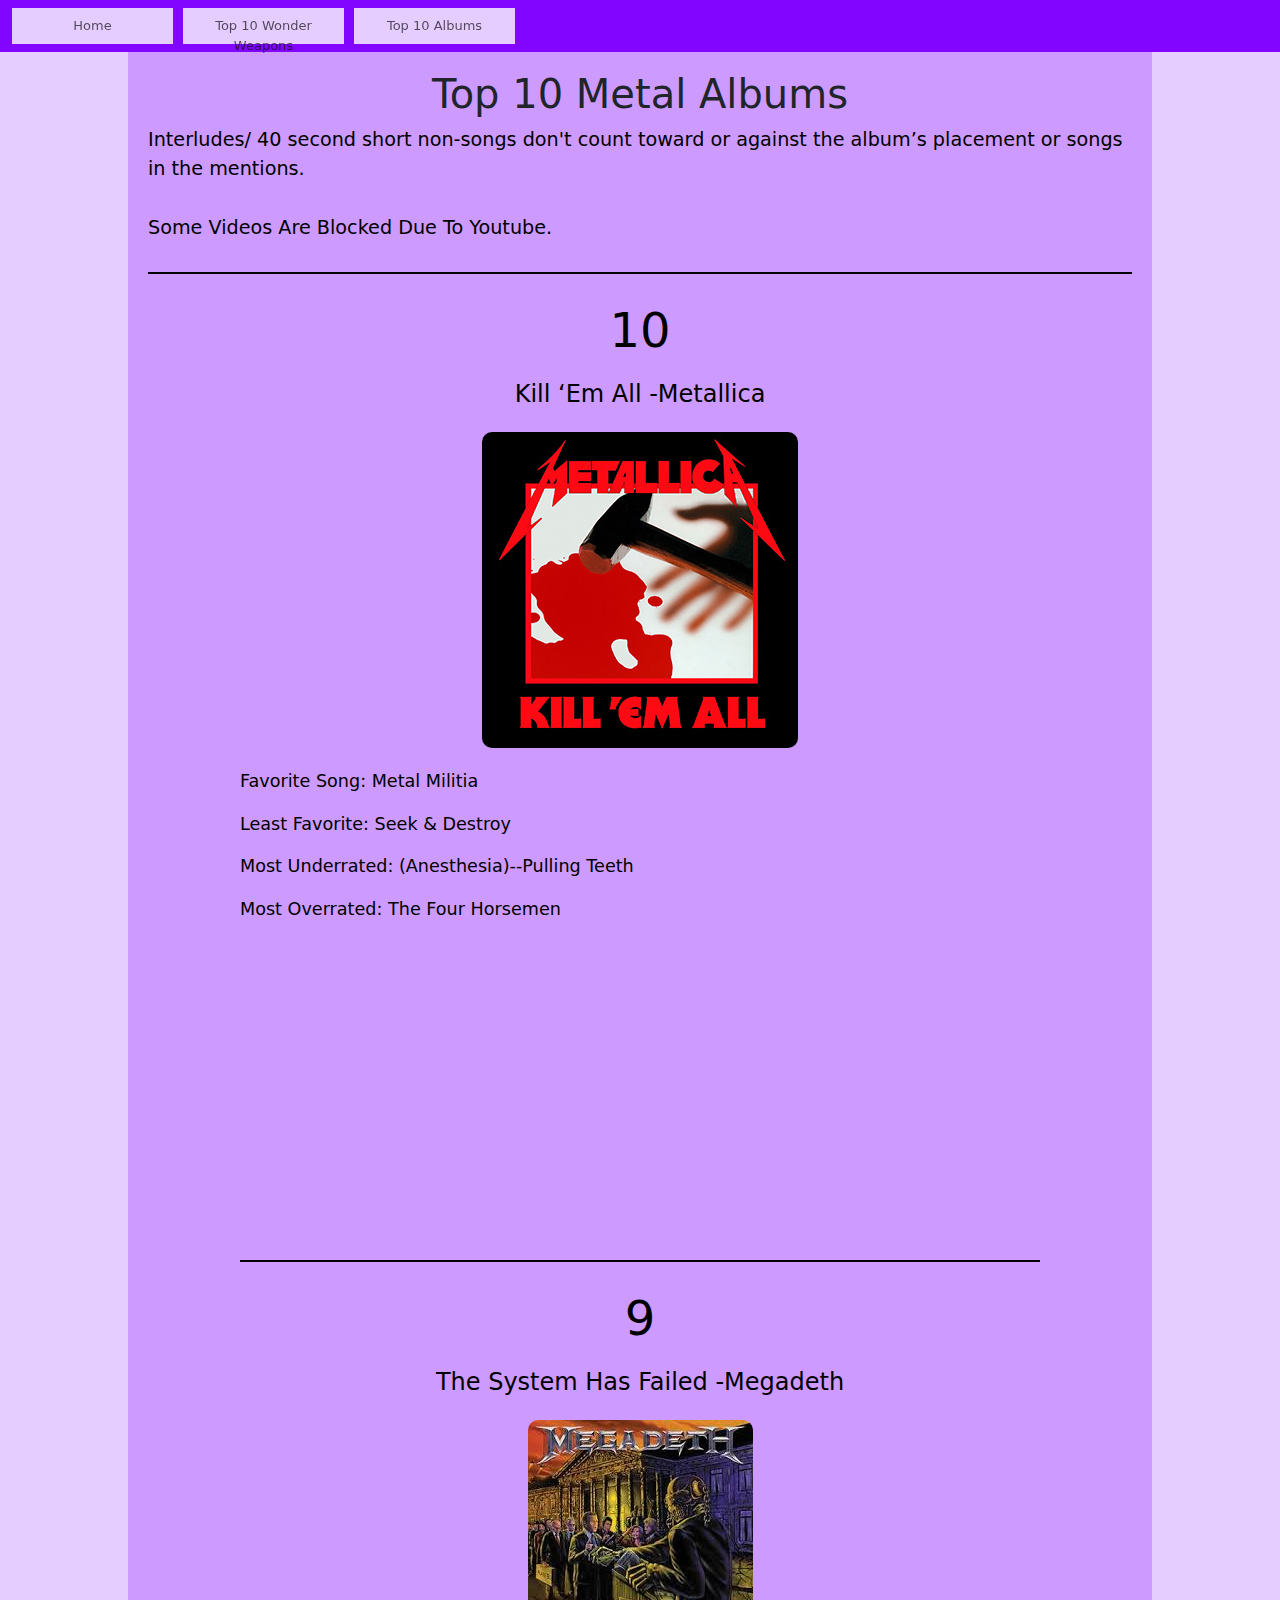
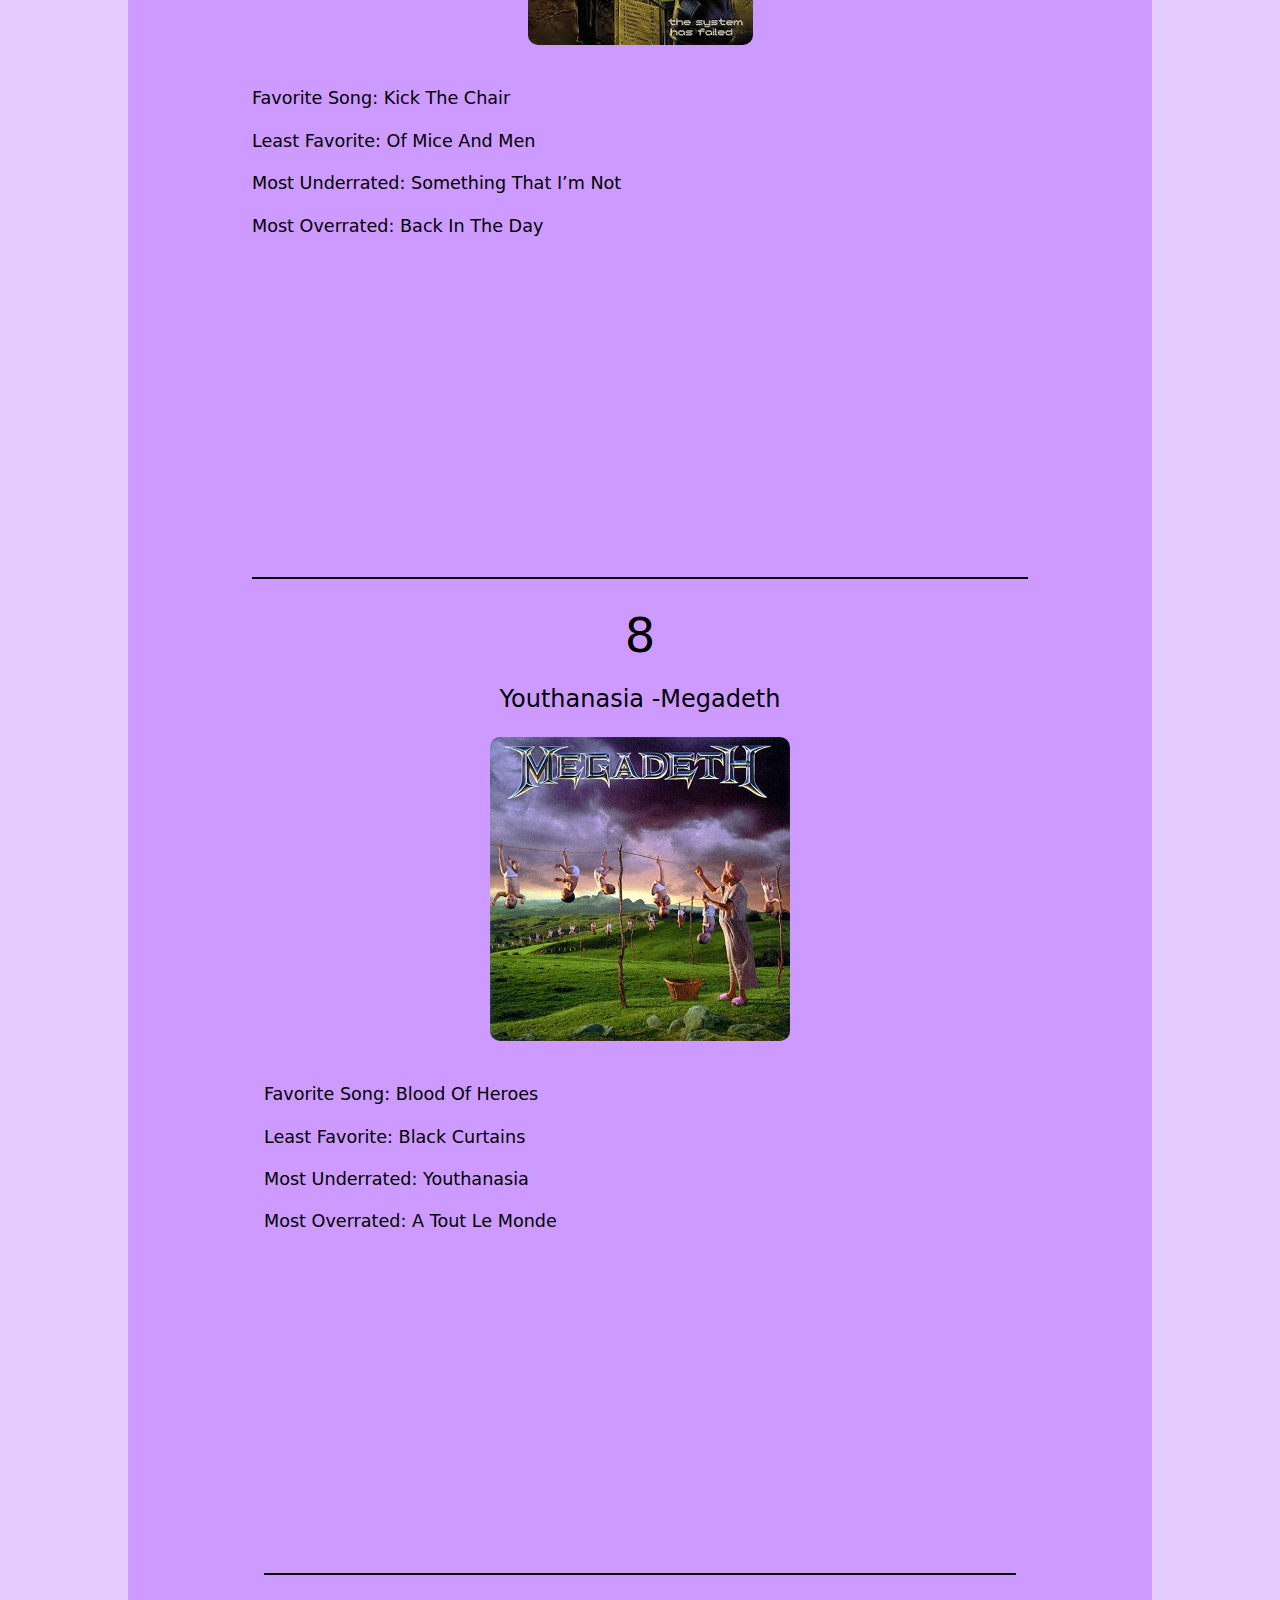
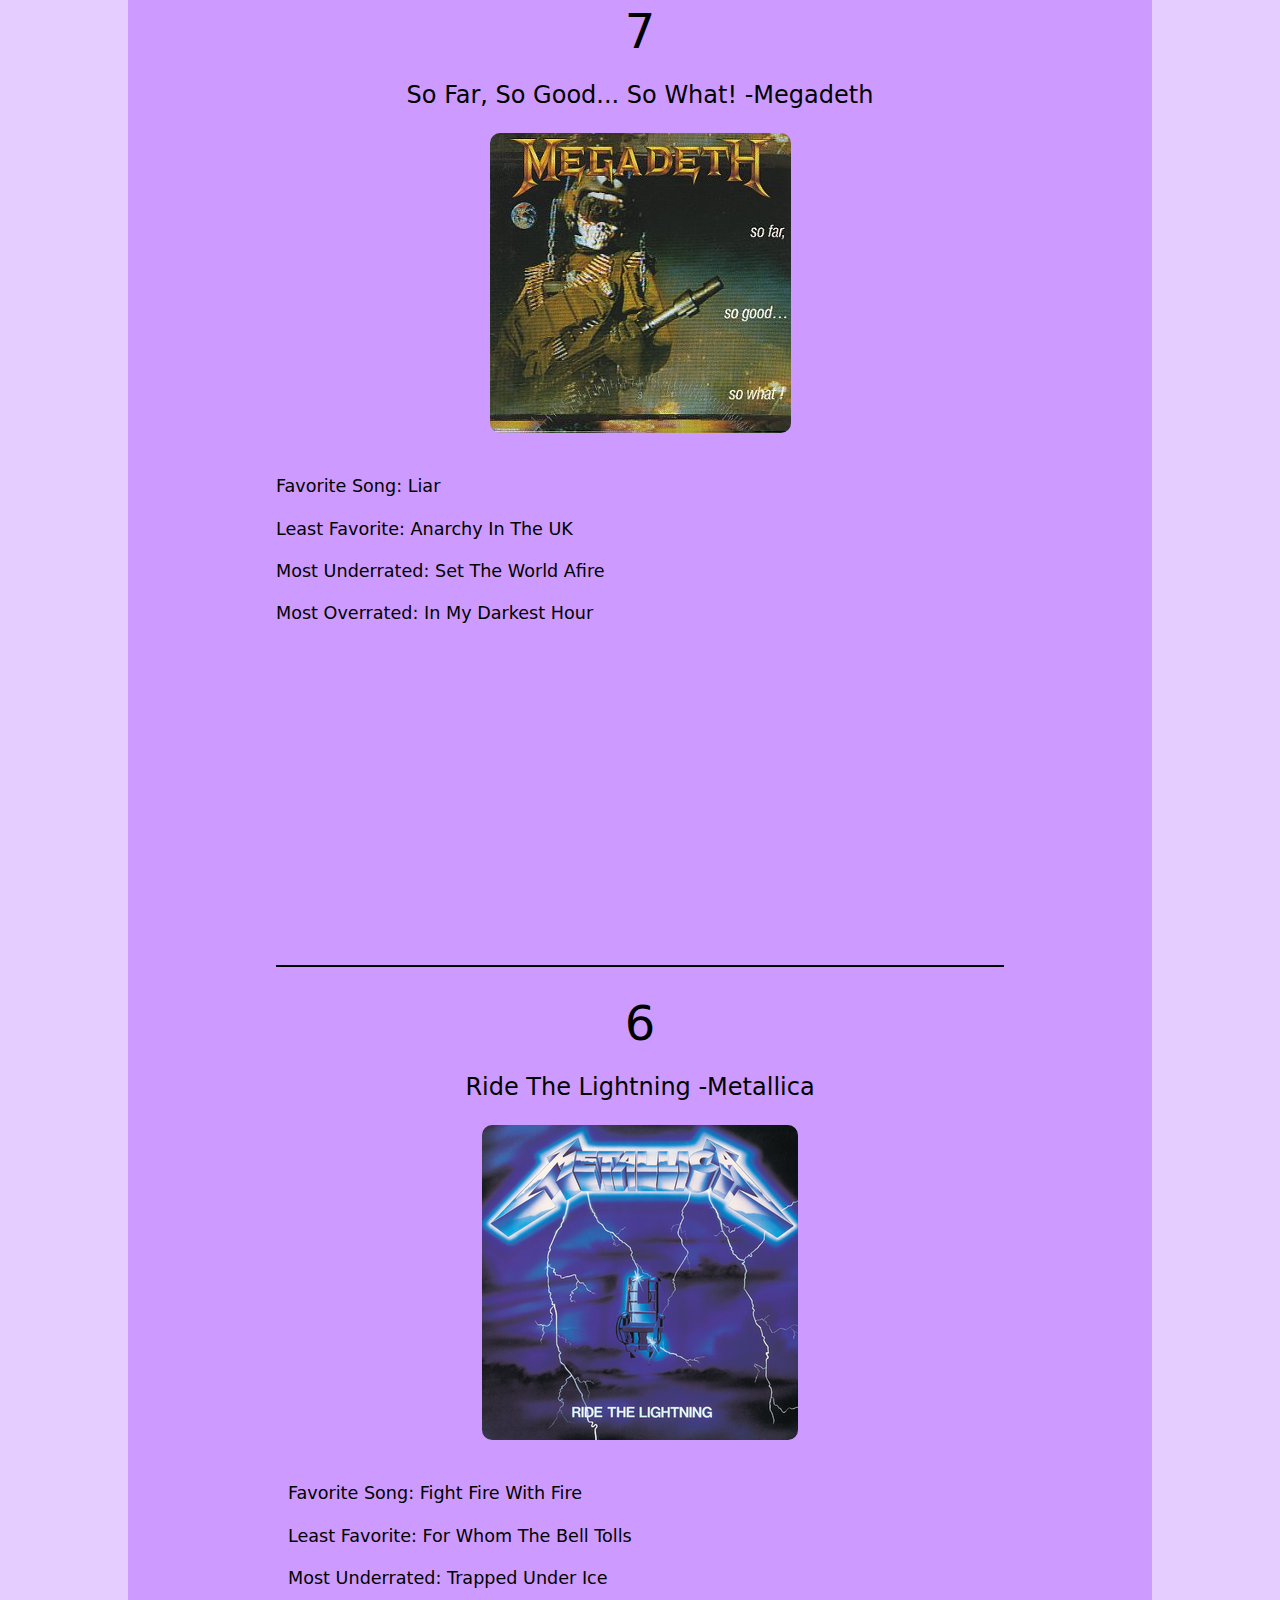
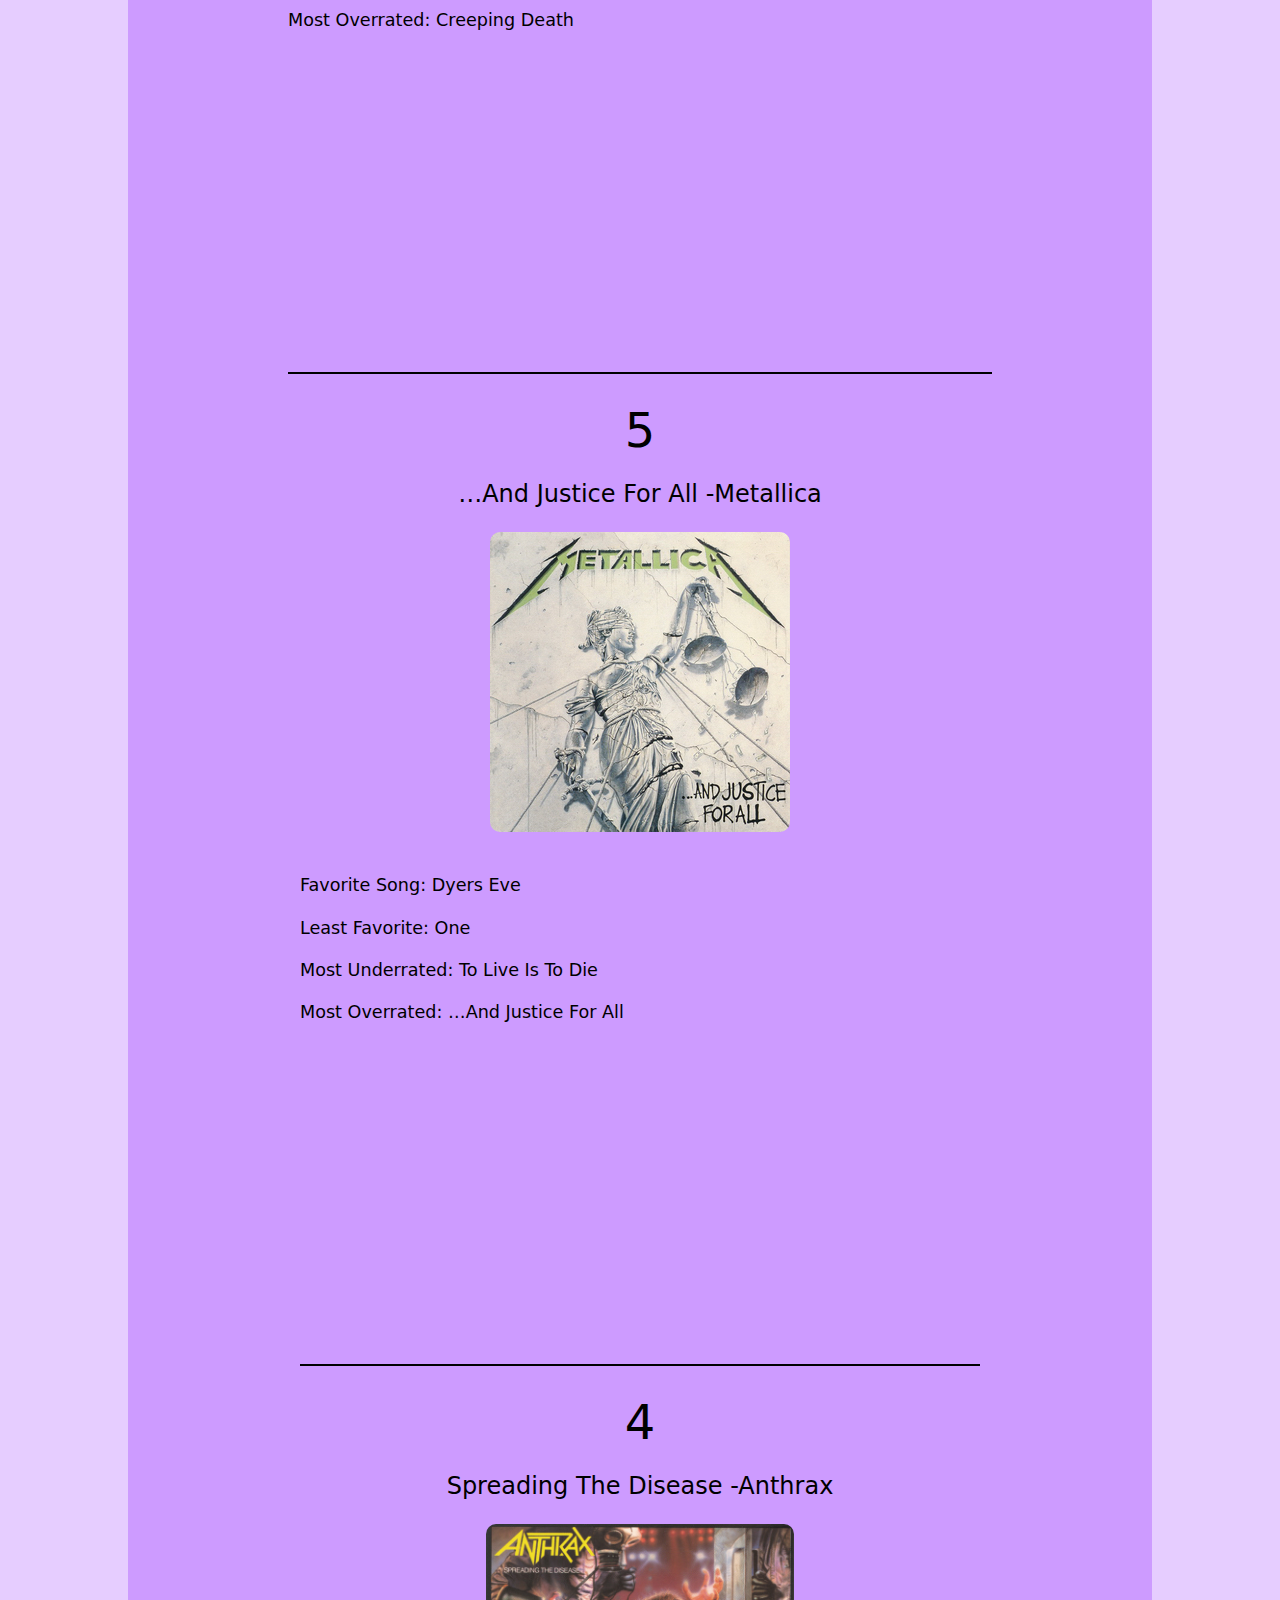
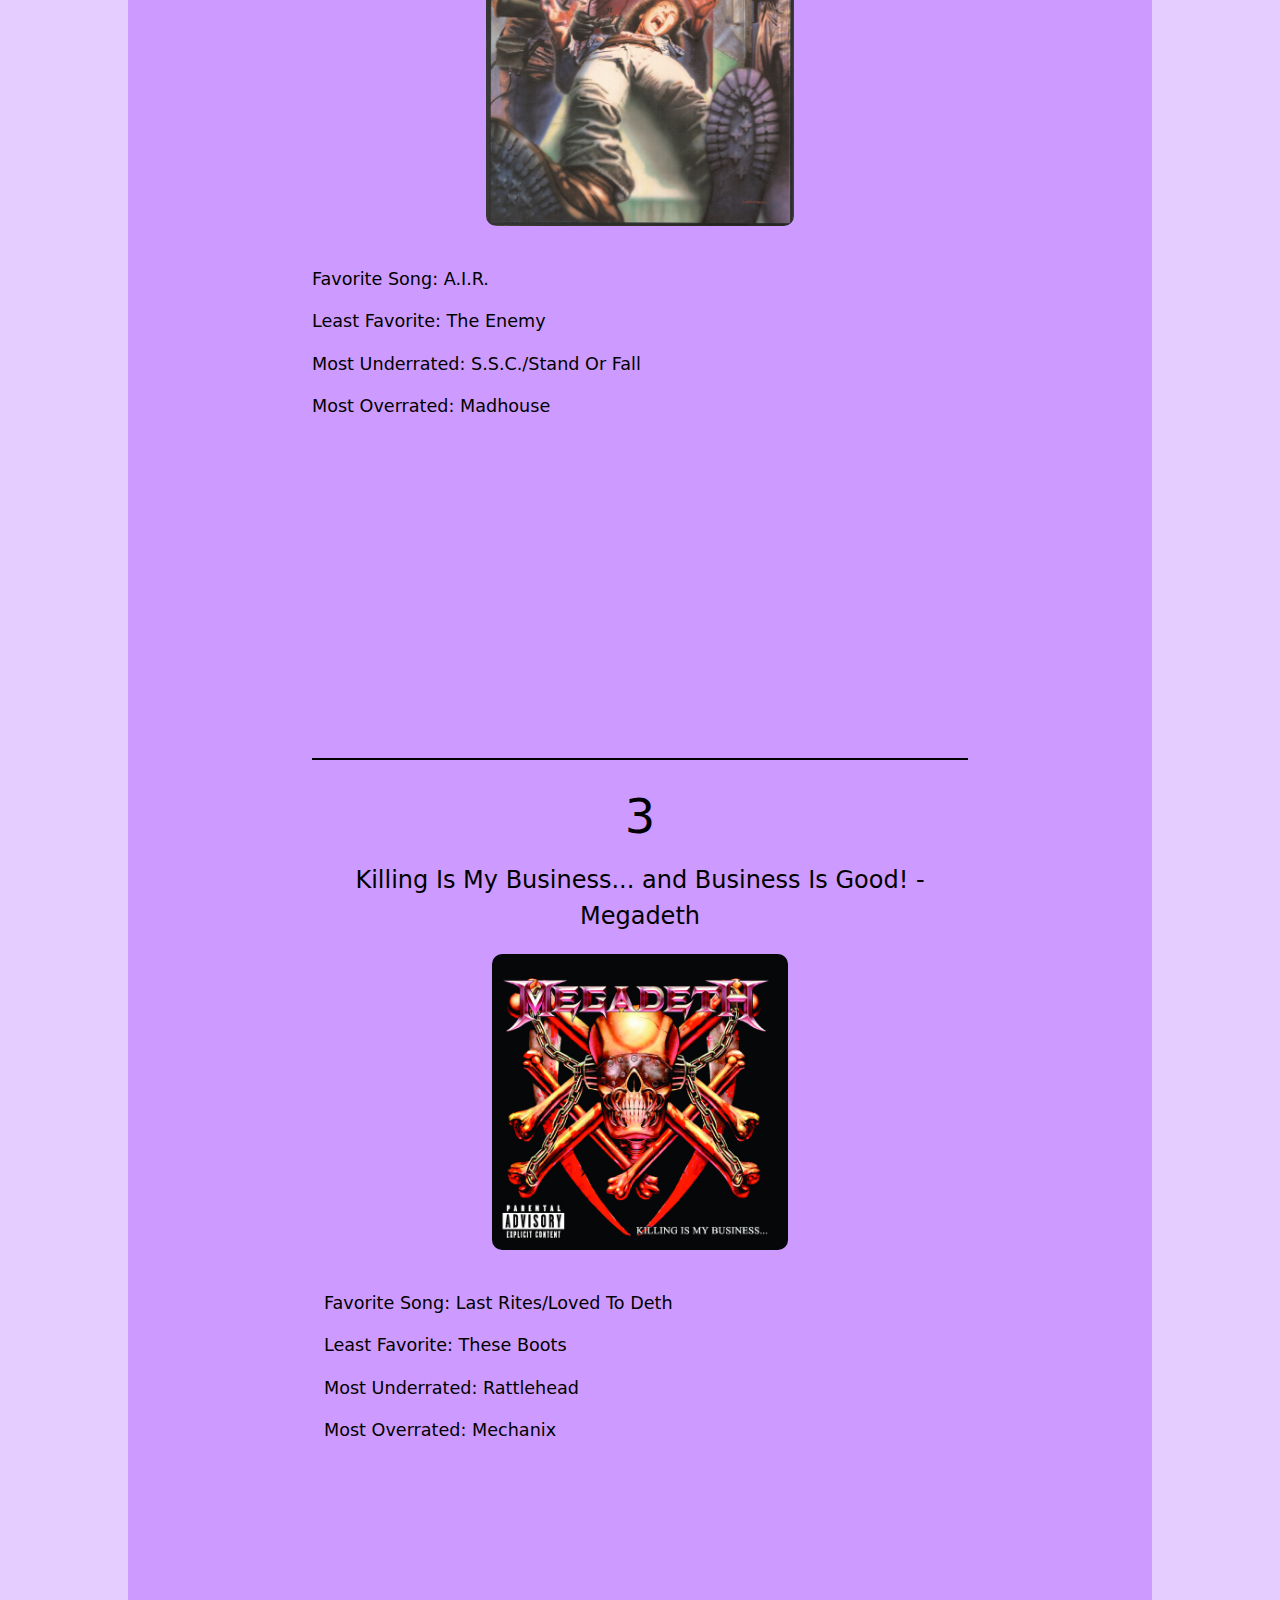
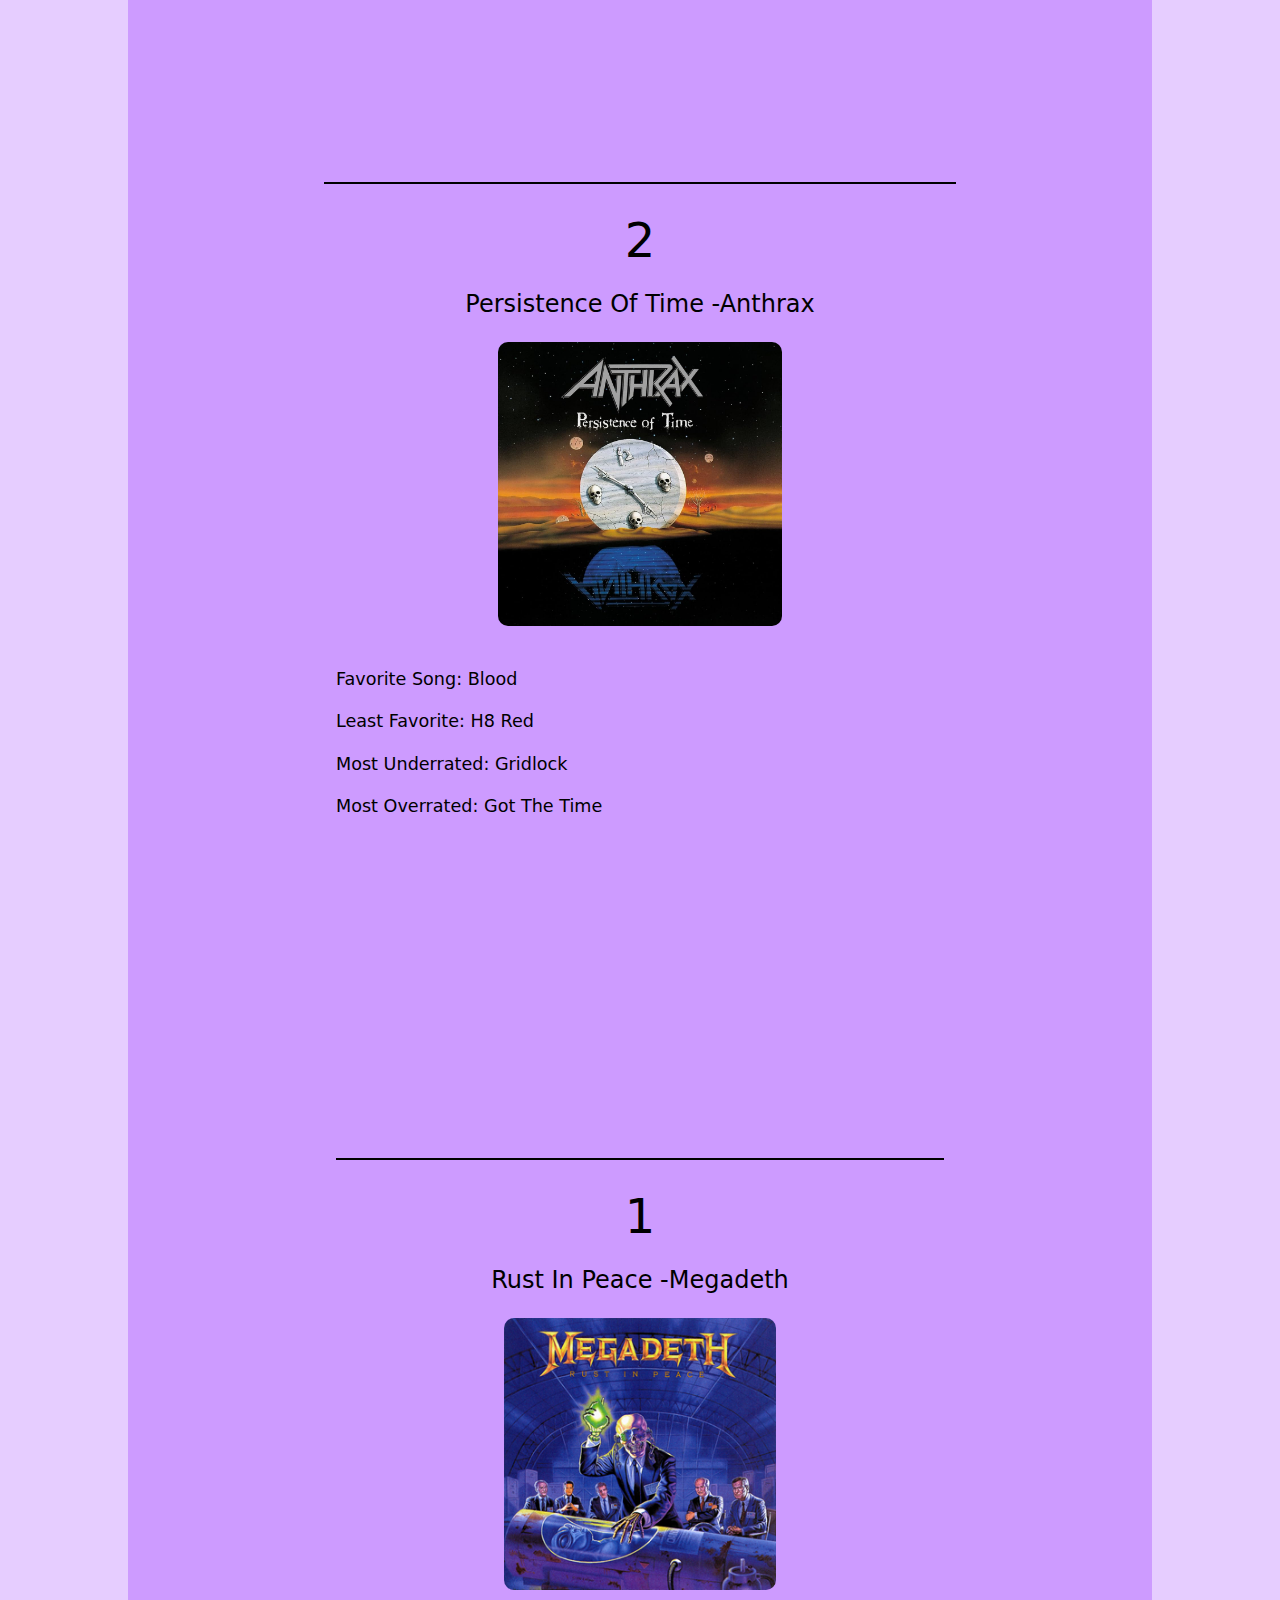
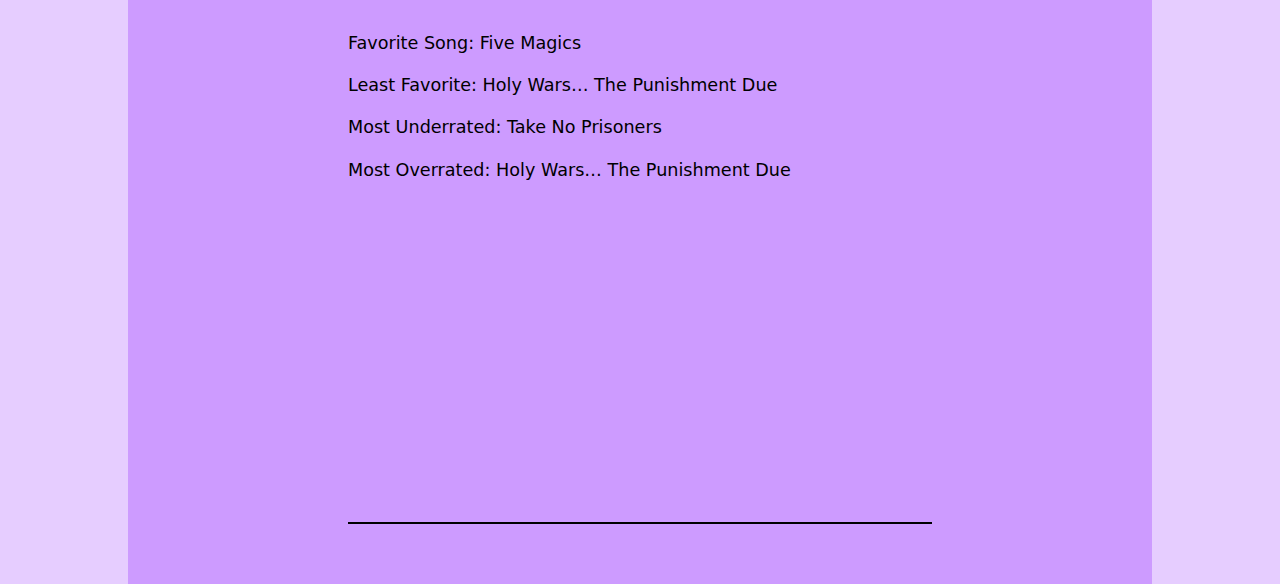
==== commit f4091eef: "Disclam" ====
--- a/Pages/Albums10.html
+++ b/Pages/Albums10.html
@@ -31,6 +31,9 @@
       <h1>Top 10 Metal Albums</h1>
       <p class="description">
         Interludes/ 40 second short non-songs don't count toward or against the album’s placement or songs in the mentions.
+      </p>
+      <p class="description">
+        Some Videos Are Blocked Due To Youtube.
       </p>
       <div class="black-line"></div>
       
--- a/style.css
+++ b/style.css
@@ -81,3 +81,11 @@
 .nav-color-edit{
   background-color: #8206FF !important;
 }
+
+.btm{
+  position:absolute; bottom: 0 ;
+}
+
+.cntr{
+  justify-content:space-evenly;
+}